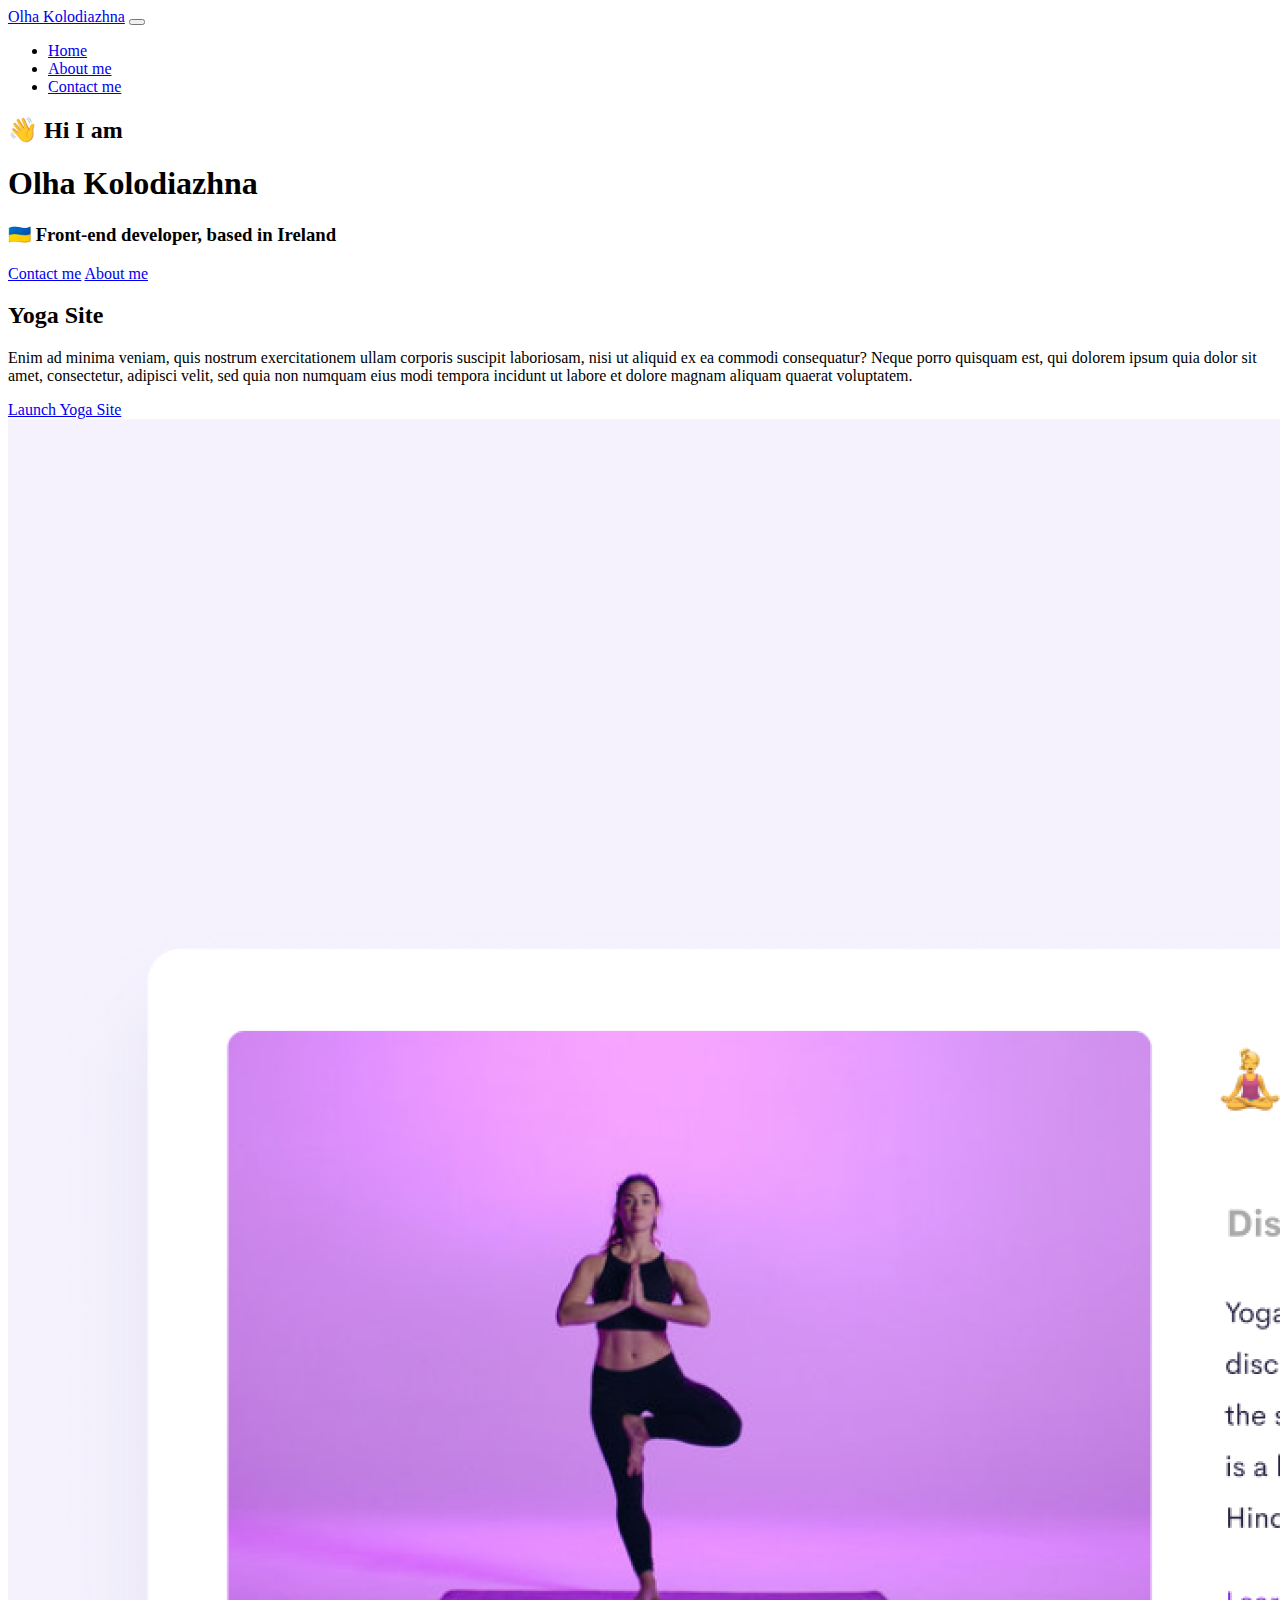
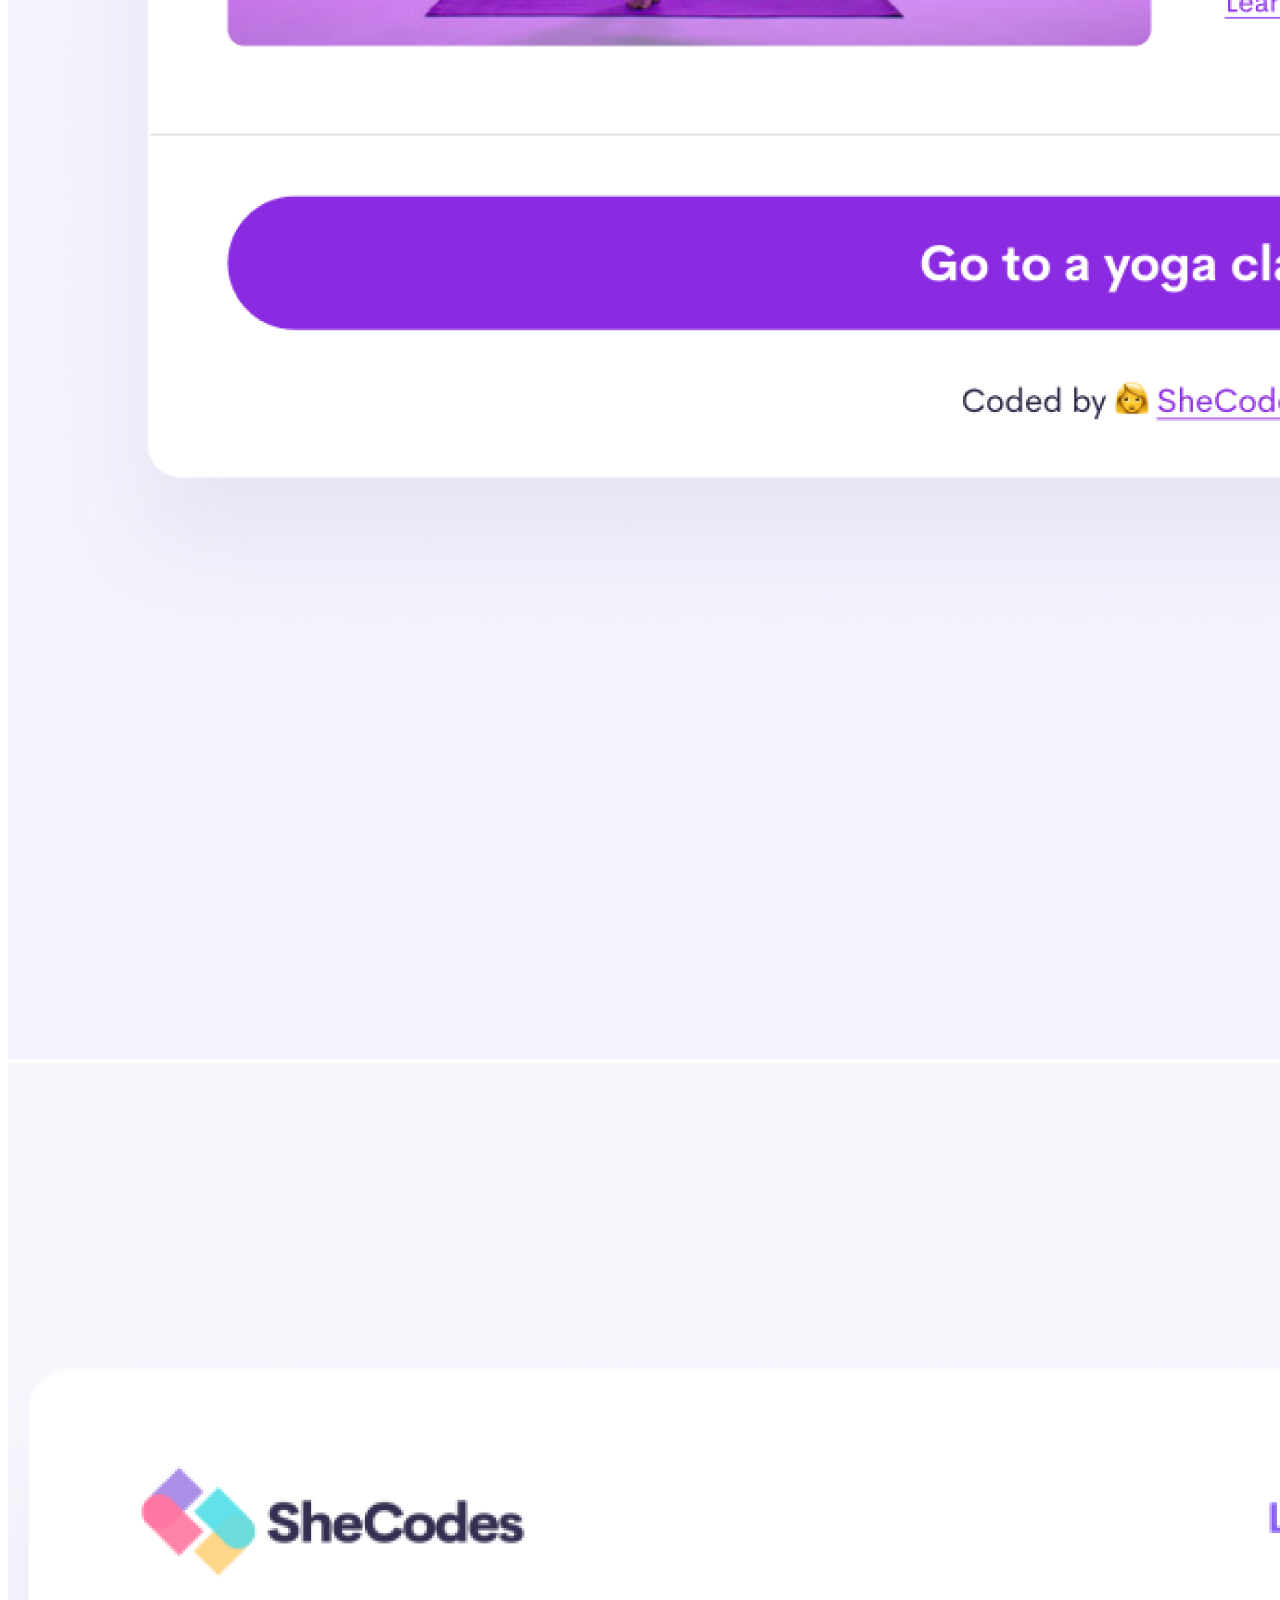
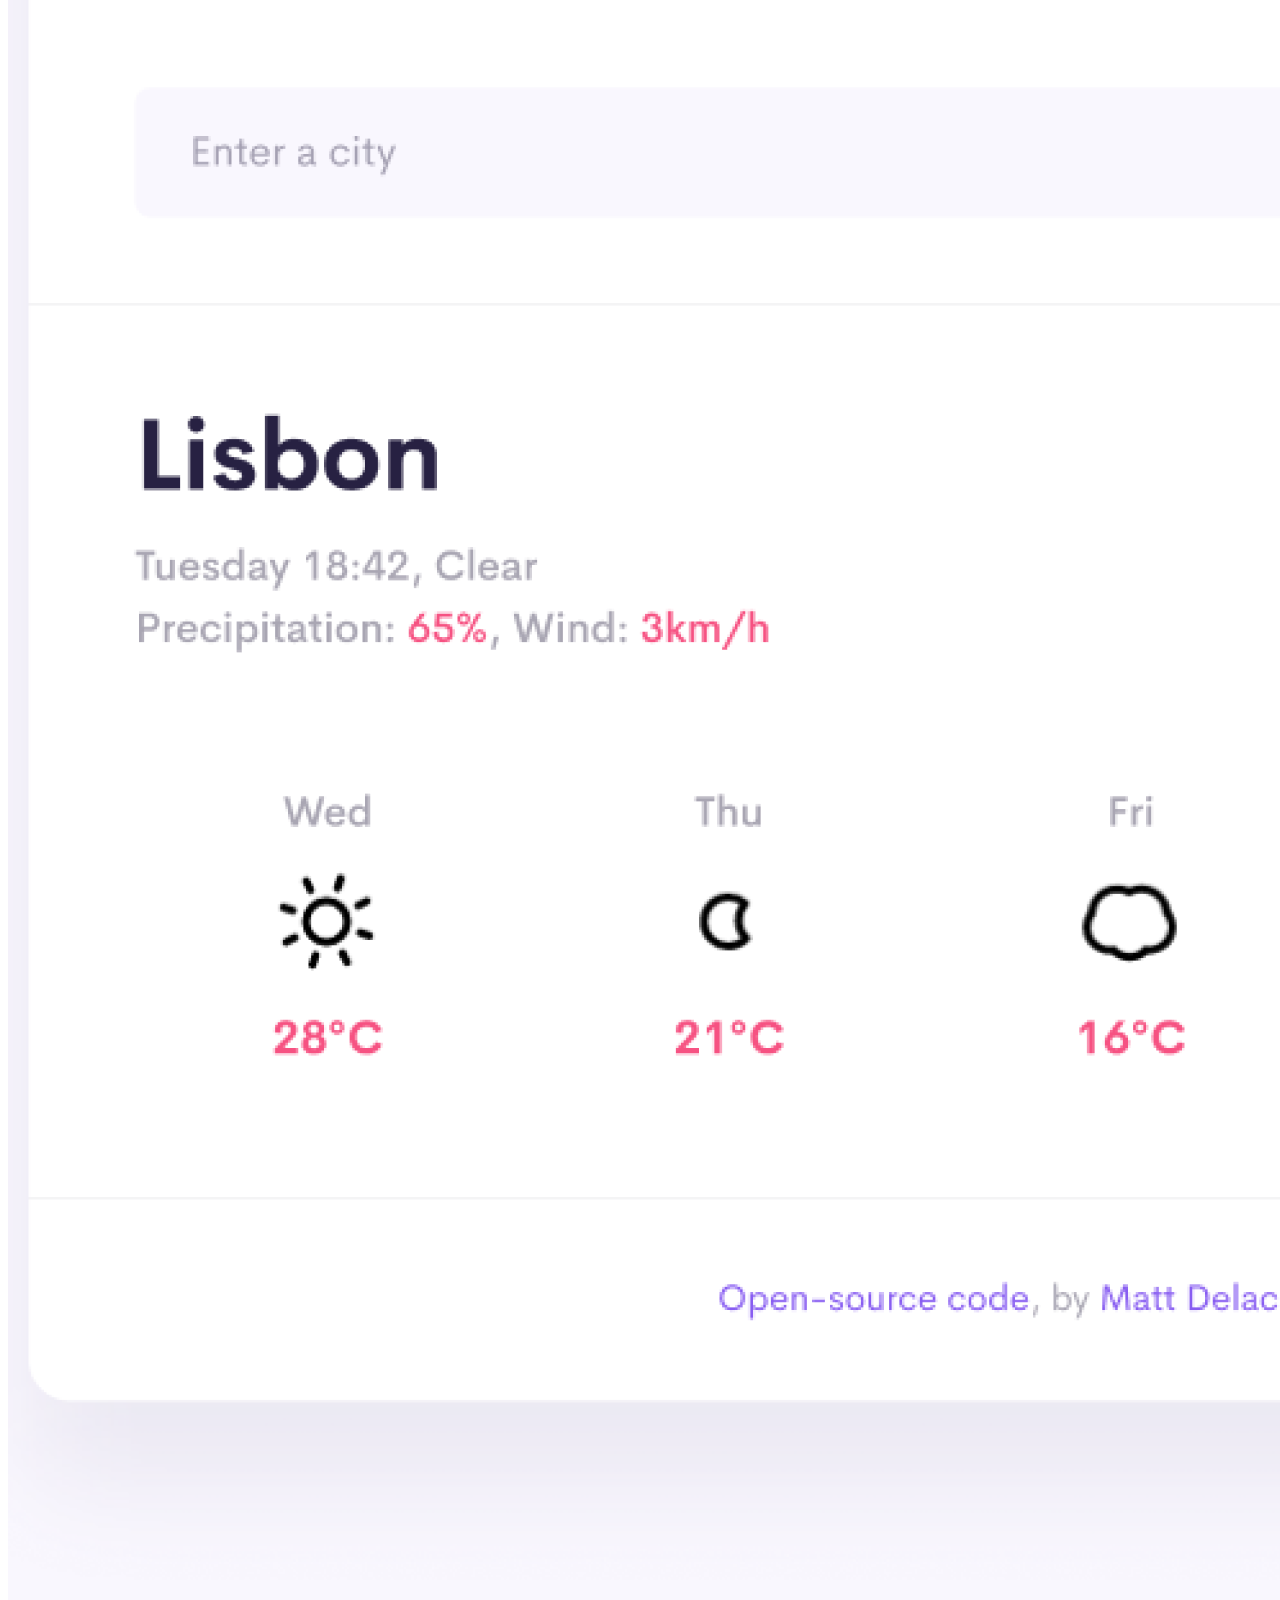
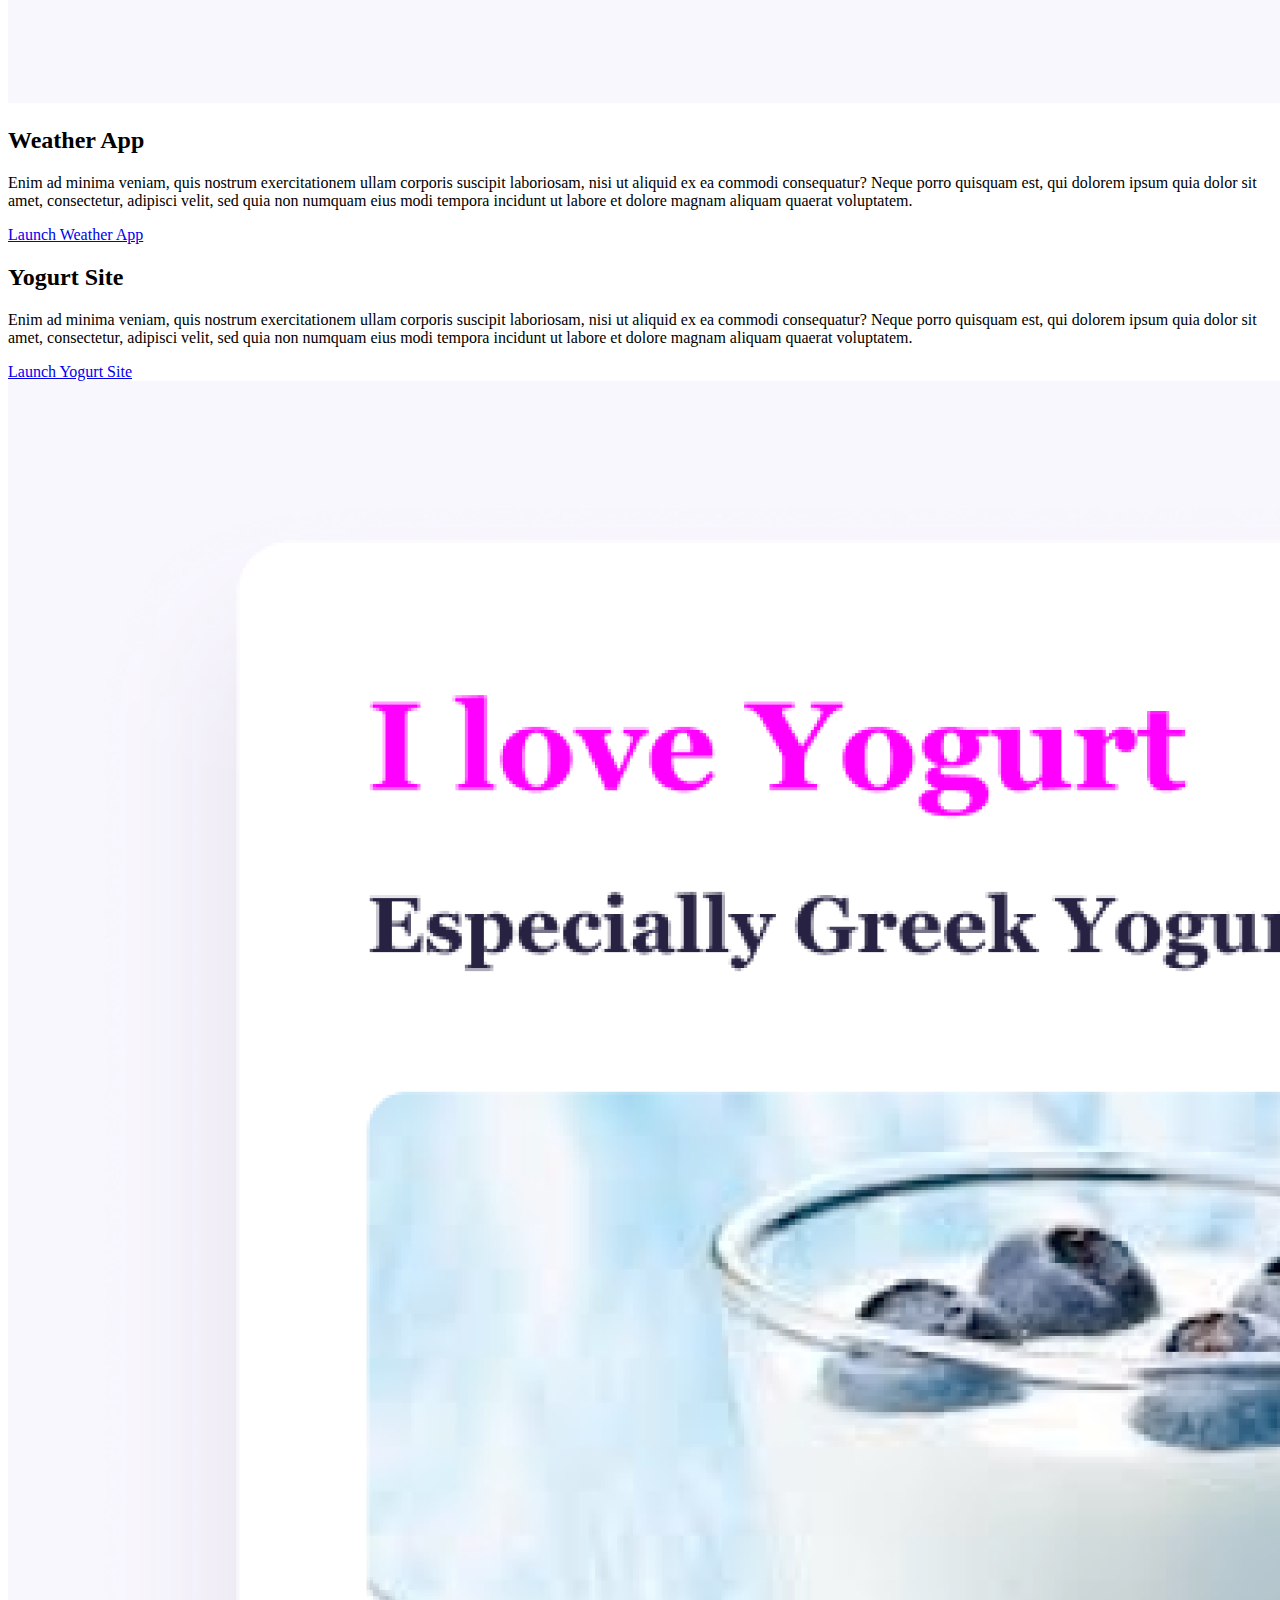
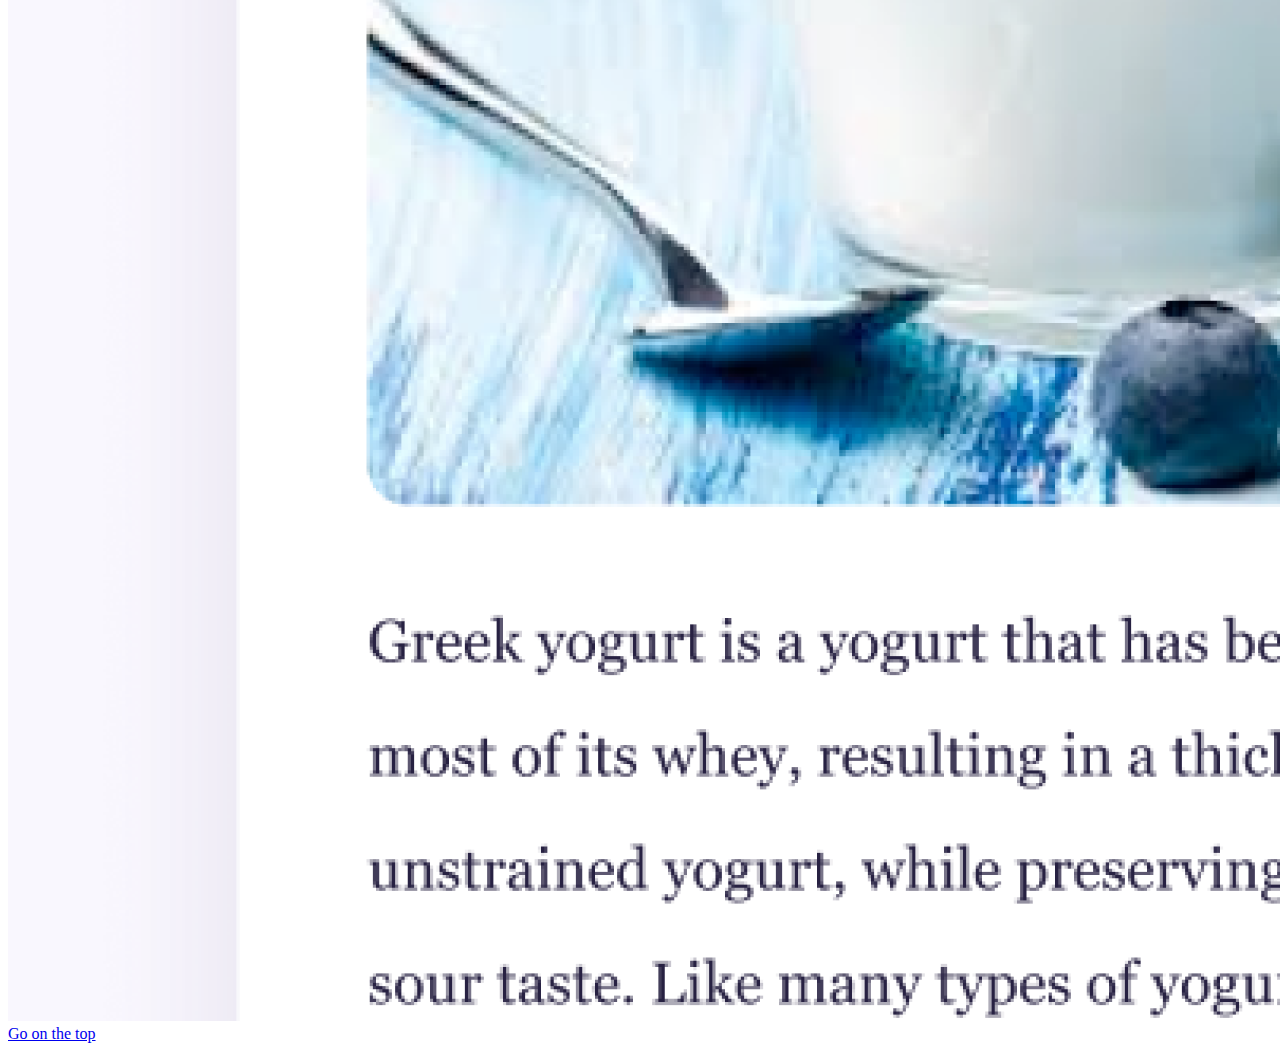
==== index.html @ b0238dcc "Add files via upload" ====
<!DOCTYPE html>
<html lang="en">
  <head>
    <meta charset="UTF-8" />
    <meta http-equiv="X-UA-Compatible" content="IE=edge" />
    <meta name="viewport" content="width=device-width, initial-scale=1.0" />
    <title>Olha Kolodiazhna</title>
    <link rel="stylesheet" href="style.css" />
    <link
      href="https://cdn.jsdelivr.net/npm/bootstrap@5.3.0/dist/css/bootstrap.min.css"
      rel="stylesheet"
      integrity="sha384-9ndCyUaIbzAi2FUVXJi0CjmCapSmO7SnpJef0486qhLnuZ2cdeRhO02iuK6FUUVM"
      crossorigin="anonymous"
    />
    <script
      src="https://cdn.jsdelivr.net/npm/bootstrap@5.3.0/dist/js/bootstrap.bundle.min.js"
      integrity="sha384-geWF76RCwLtnZ8qwWowPQNguL3RmwHVBC9FhGdlKrxdiJJigb/j/68SIy3Te4Bkz"
      crossorigin="anonymous"
    ></script>
  </head>
  <body>
    <nav class="navbar navbar-expand-lg bg-body-tertiary">
      <div class="container-fluid">
        <a class="navbar-brand" href="#">Olha Kolodiazhna</a>
        <button
          class="navbar-toggler"
          type="button"
          data-bs-toggle="collapse"
          data-bs-target="#navbarNav"
          aria-controls="navbarNav"
          aria-expanded="false"
          aria-label="Toggle navigation"
        >
          <span class="navbar-toggler-icon"></span>
        </button>
        <div class="collapse navbar-collapse" id="navbarNav">
          <ul class="navbar-nav">
            <li class="nav-item">
              <a class="nav-link active" aria-current="page" href="index.html"
                >Home</a
              >
            </li>
            <li class="nav-item">
              <a class="nav-link" href="about.html">About me</a>
            </li>
            <li class="nav-item">
              <a class="nav-link" href="about.html#contact">Contact me</a>
            </li>
          </ul>
        </div>
      </div>
    </nav>

    <div class="introduction">
      <h2>👋 Hi I am</h2>
      <h1>Olha Kolodiazhna</h1>
      <h3>
        <span> &#127482;&#127462;</span> Front-end developer, based in Ireland
      </h3>
    </div>
    <div class="navigation-links">
      <a href="about.html#contact" class="contact-link">Contact me</a>
      <a href="about.html" class="about-link">About me</a>
    </div>

    <div class="container">
      <div class="row">
        <div class="col-sm-6 text-center">
          <div class="projectDescription">
            <h2>Yoga Site</h2>
            <p class="aboutProject">
              Enim ad minima veniam, quis nostrum exercitationem ullam corporis
              suscipit laboriosam, nisi ut aliquid ex ea commodi consequatur?
              Neque porro quisquam est, qui dolorem ipsum quia dolor sit amet,
              consectetur, adipisci velit, sed quia non numquam eius modi
              tempora incidunt ut labore et dolore magnam aliquam quaerat
              voluptatem.
            </p>
            <div class="buttons">
              <a href="#" class="launch-link">Launch Yoga Site</a>
            </div>
          </div>
        </div>
        <div class="col-sm-6 text-center">
          <img src="images/yoga.png" class="img-fluid" alt="yoga" />
        </div>
      </div>
      <div class="row">
        <div class="col-sm-6 text-center">
          <img src="images/weather.png" class="img-fluid" alt="weather" />
        </div>
        <div class="col-sm-6 text-center">
          <div class="projectDescription">
            <h2>Weather App</h2>
            <p class="aboutProject">
              Enim ad minima veniam, quis nostrum exercitationem ullam corporis
              suscipit laboriosam, nisi ut aliquid ex ea commodi consequatur?
              Neque porro quisquam est, qui dolorem ipsum quia dolor sit amet,
              consectetur, adipisci velit, sed quia non numquam eius modi
              tempora incidunt ut labore et dolore magnam aliquam quaerat
              voluptatem.
            </p>
            <div class="buttons">
              <a href="#" class="launch-link">Launch Weather App</a>
            </div>
          </div>
        </div>
      </div>
      <div class="row">
        <div class="col-sm-6 text-center">
          <div class="projectDescription">
            <h2>Yogurt Site</h2>
            <p class="aboutProject">
              Enim ad minima veniam, quis nostrum exercitationem ullam corporis
              suscipit laboriosam, nisi ut aliquid ex ea commodi consequatur?
              Neque porro quisquam est, qui dolorem ipsum quia dolor sit amet,
              consectetur, adipisci velit, sed quia non numquam eius modi
              tempora incidunt ut labore et dolore magnam aliquam quaerat
              voluptatem.
            </p>
            <div class="buttons">
              <a href="#" class="launch-link">Launch Yogurt Site</a>
            </div>
          </div>
        </div>
        <div class="col-sm-6 text-center">
          <img src="images/yogurt.png" class="img-fluid" alt="yogurt" />
        </div>
      </div>
    </div>

    <div class="topLink">
      <a href="index.html">Go on the top</a>
    </div>
  </body>
</html>
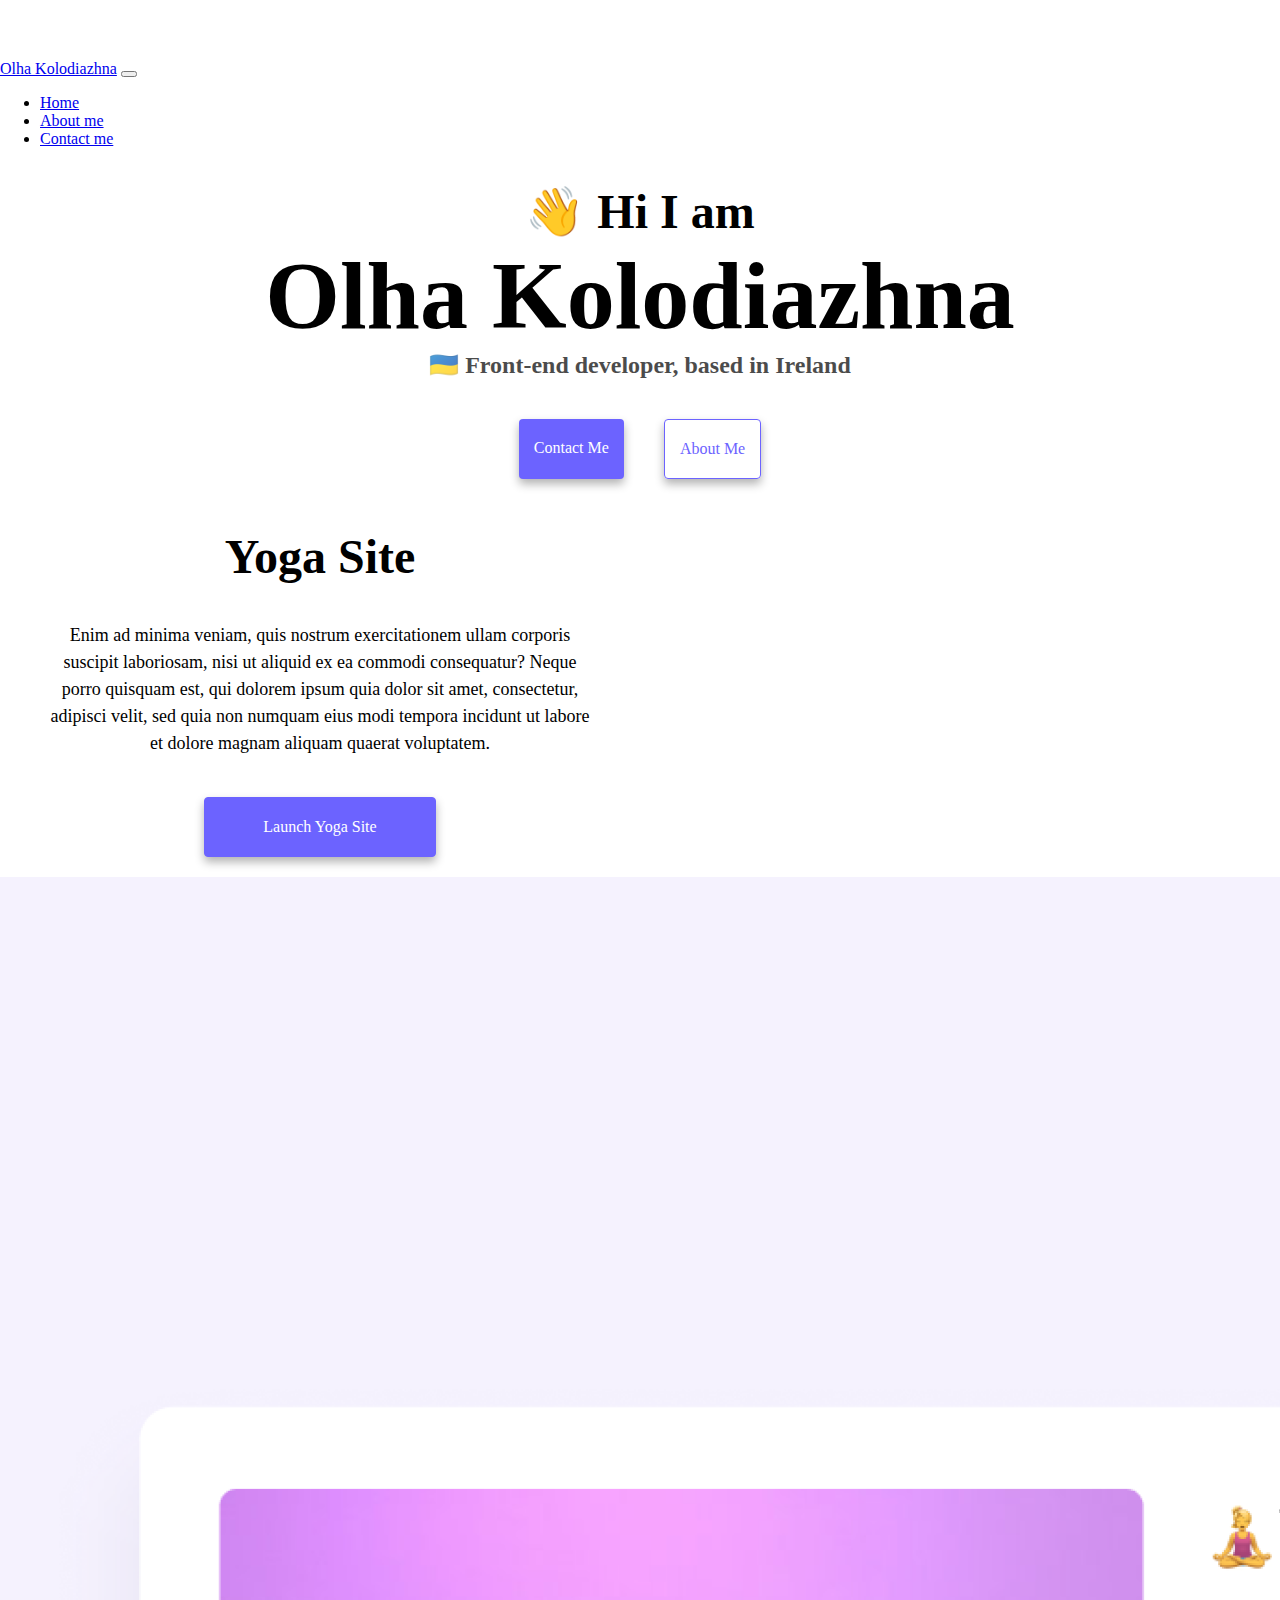
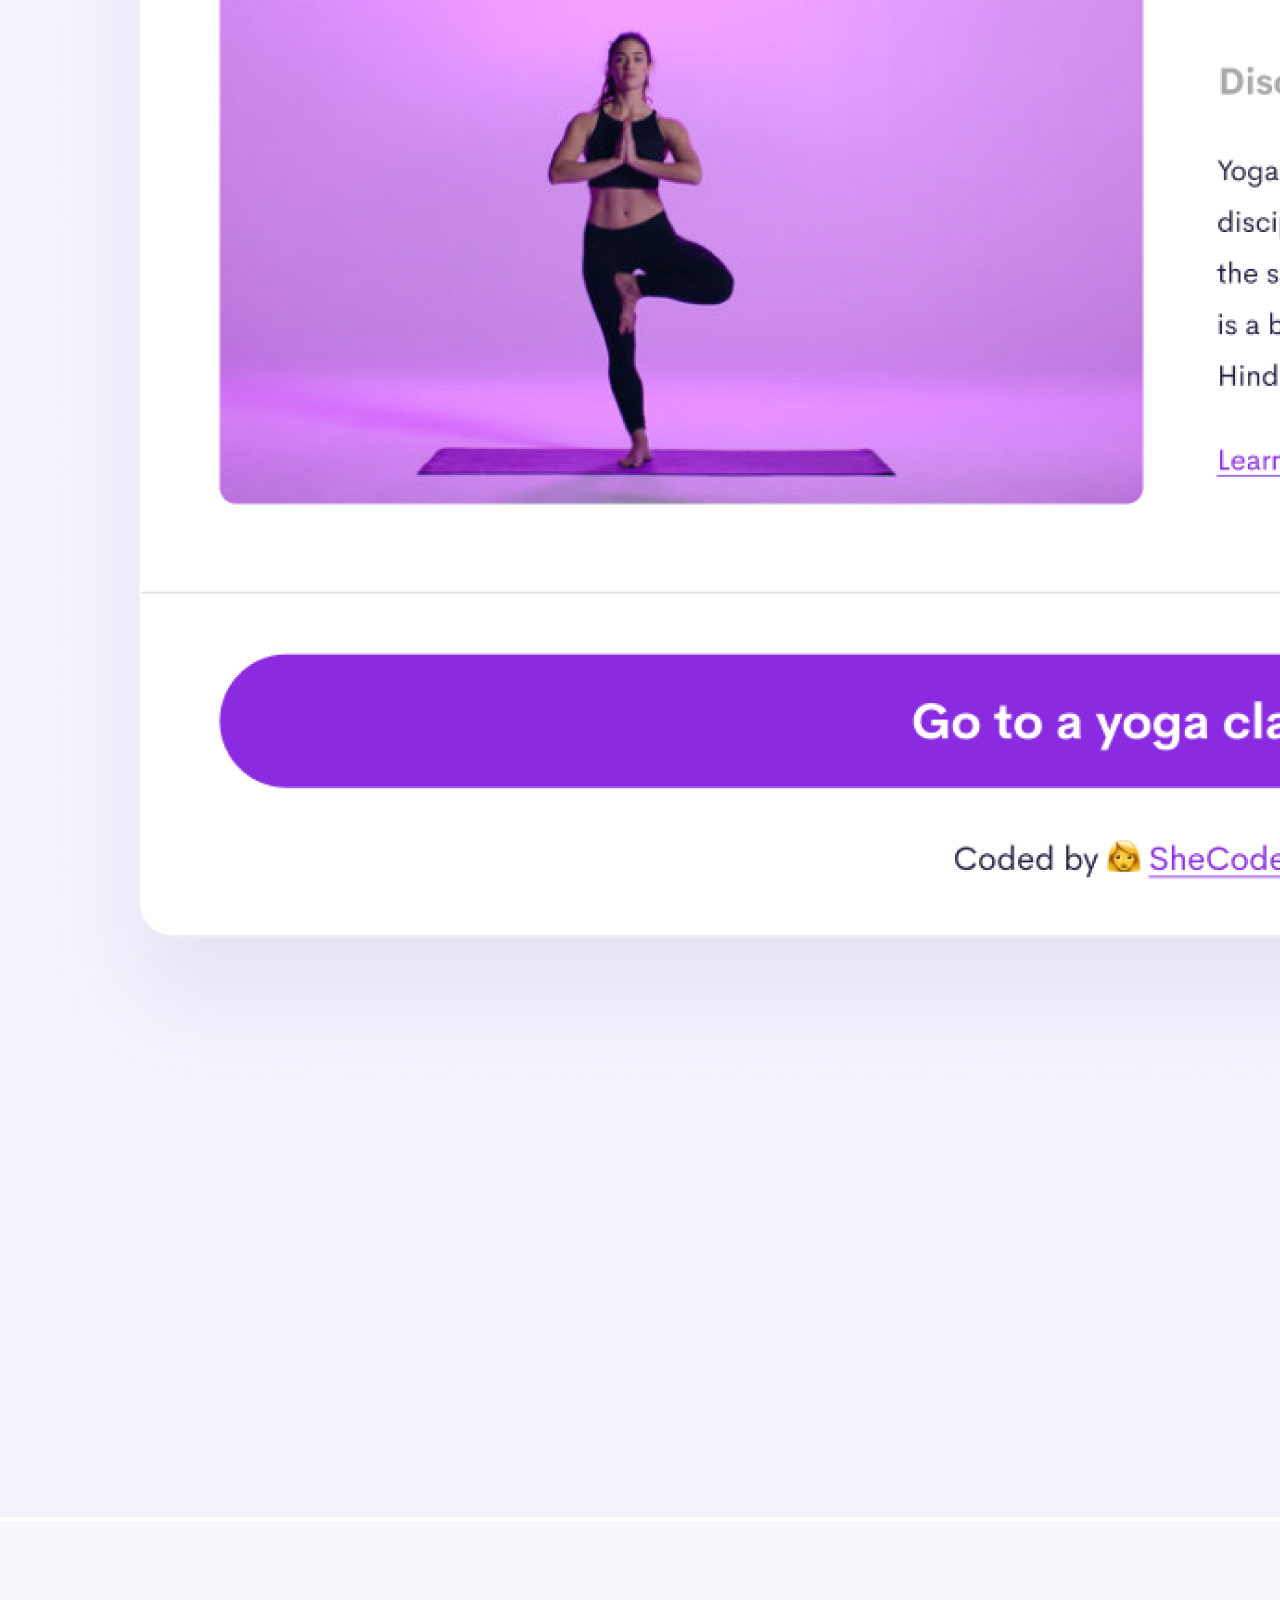
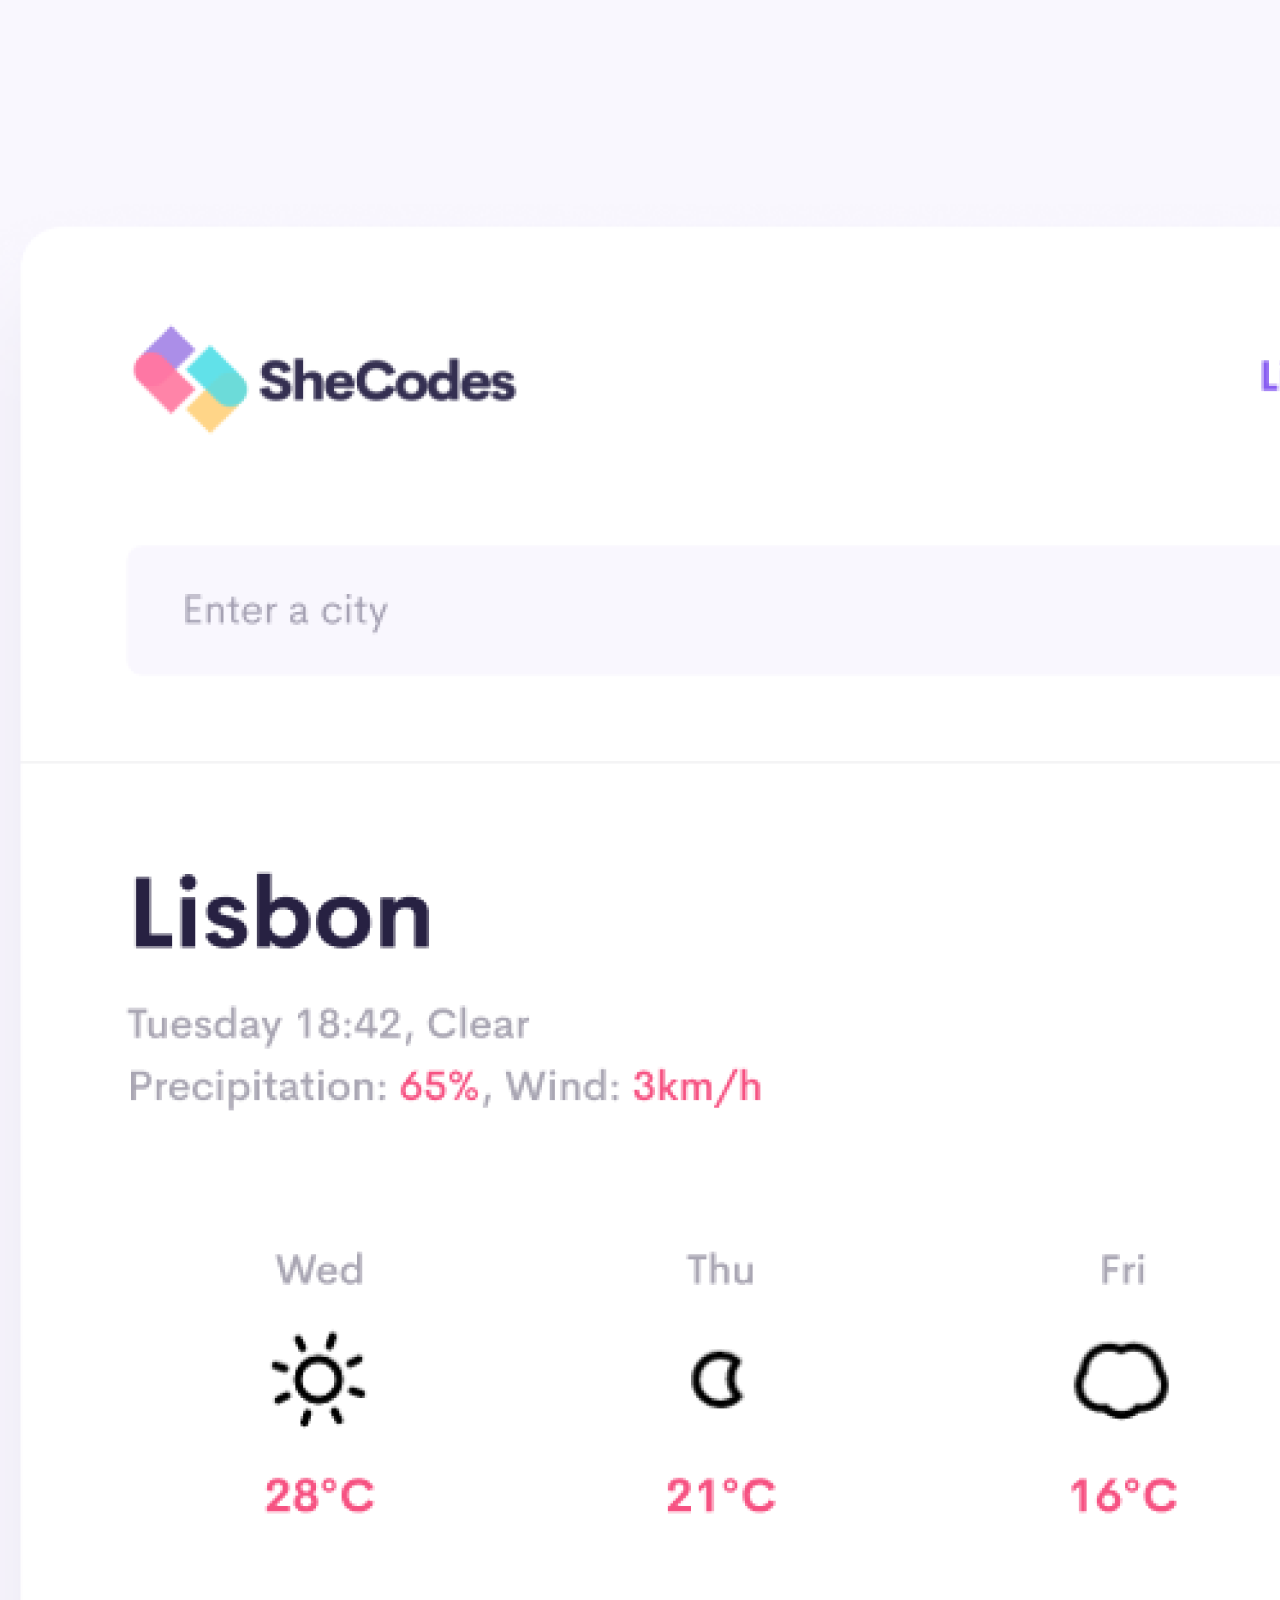
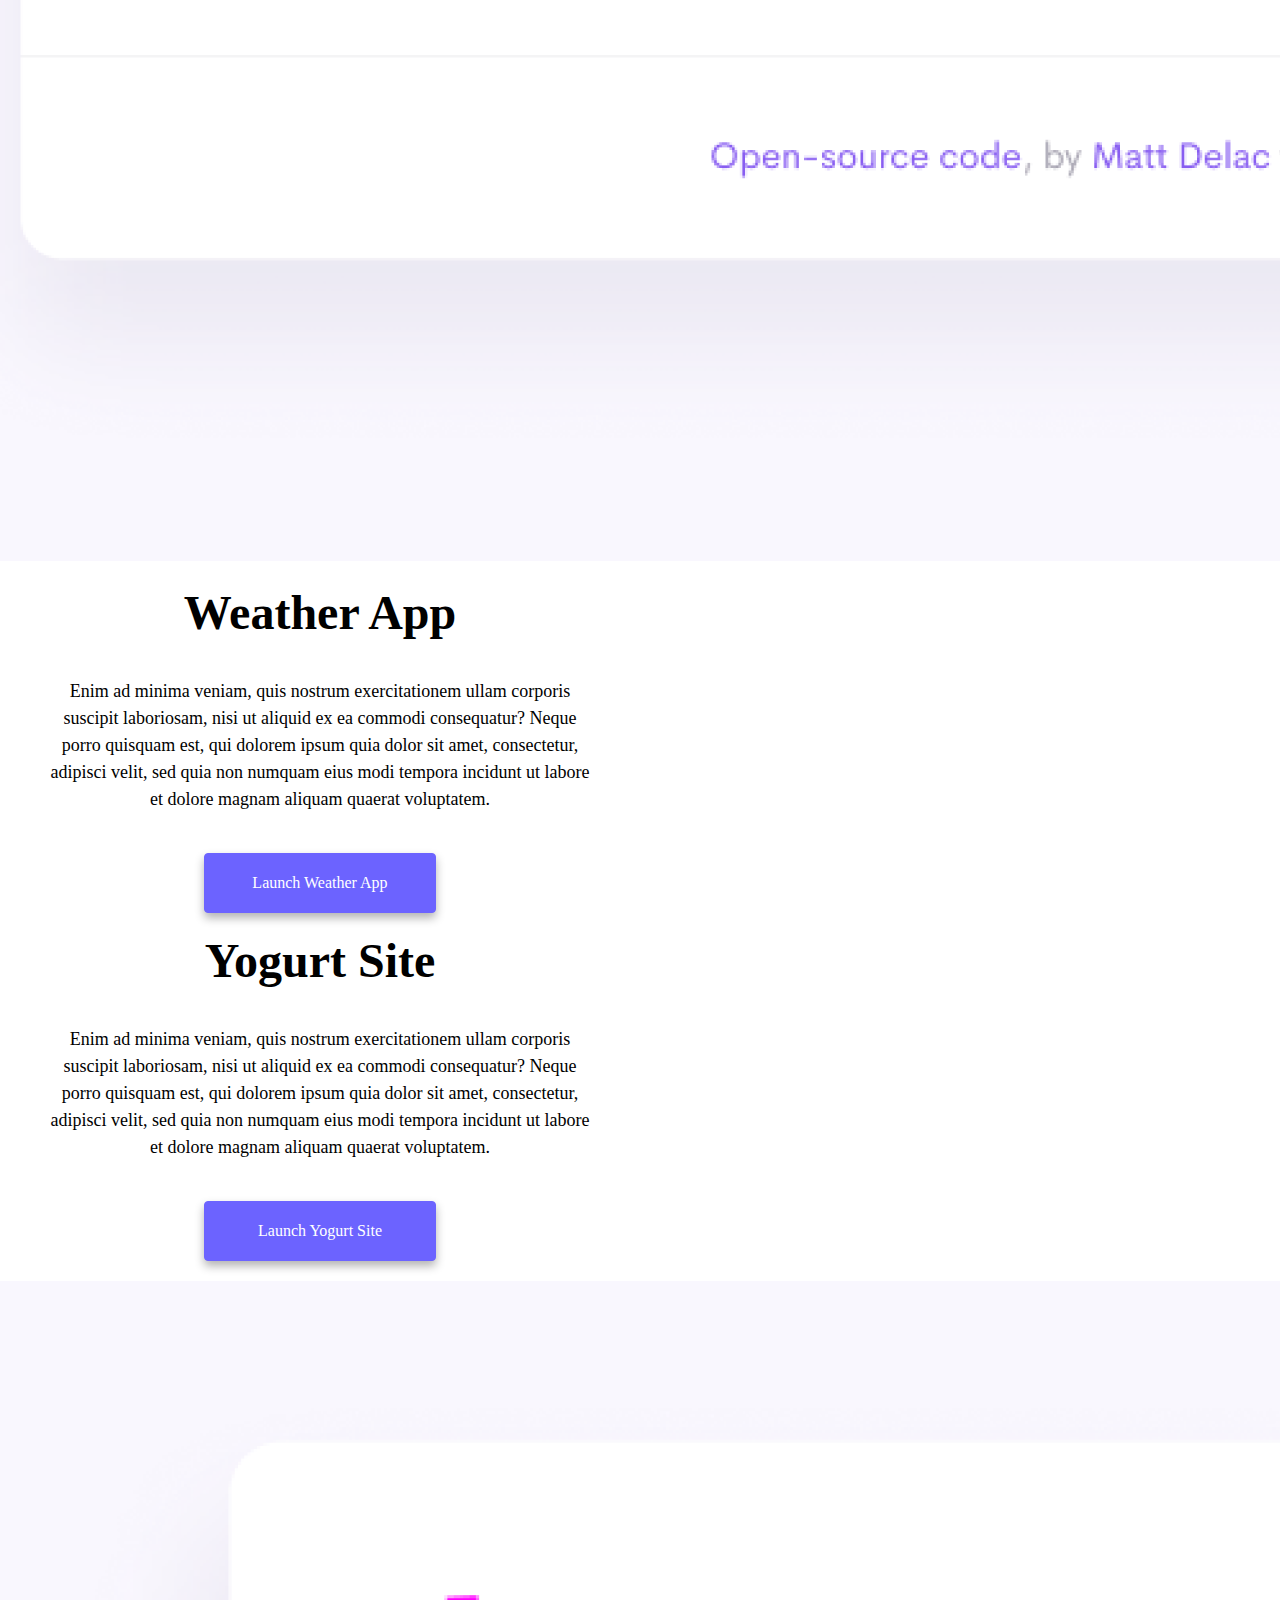
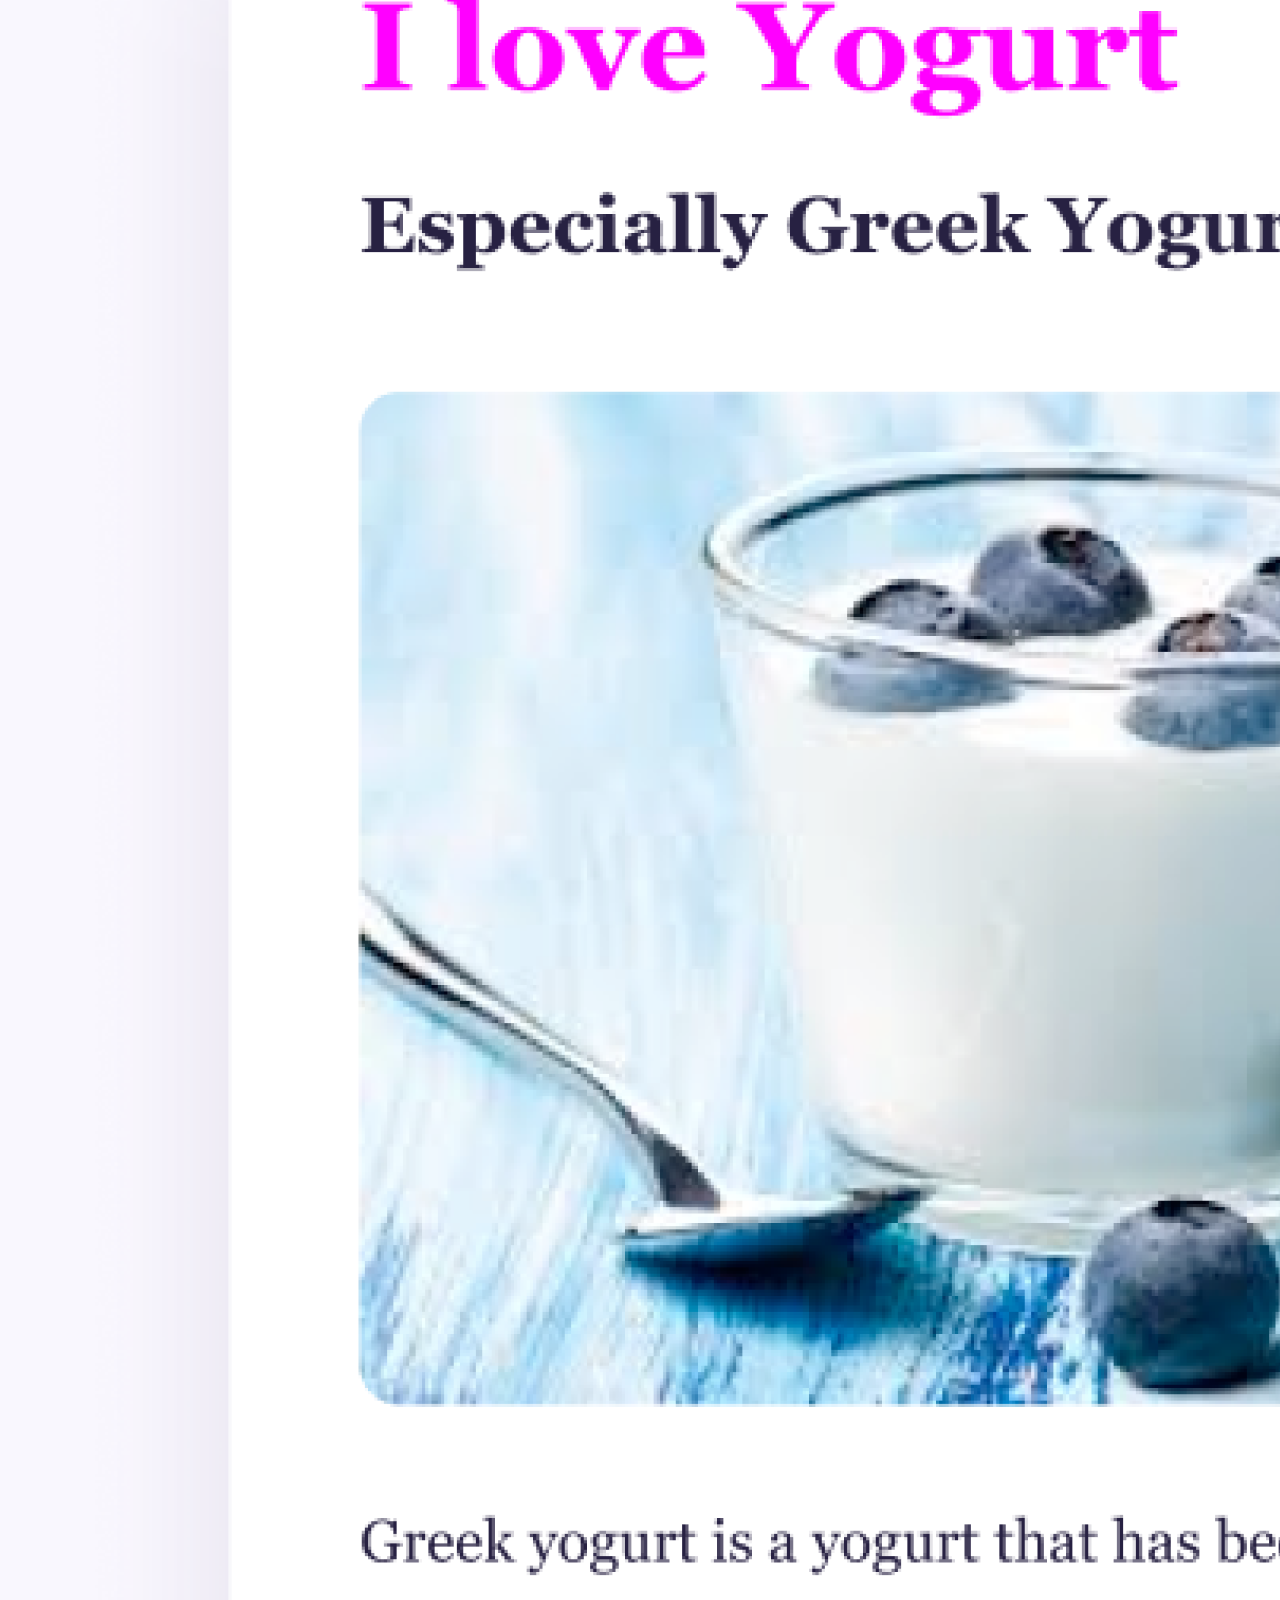
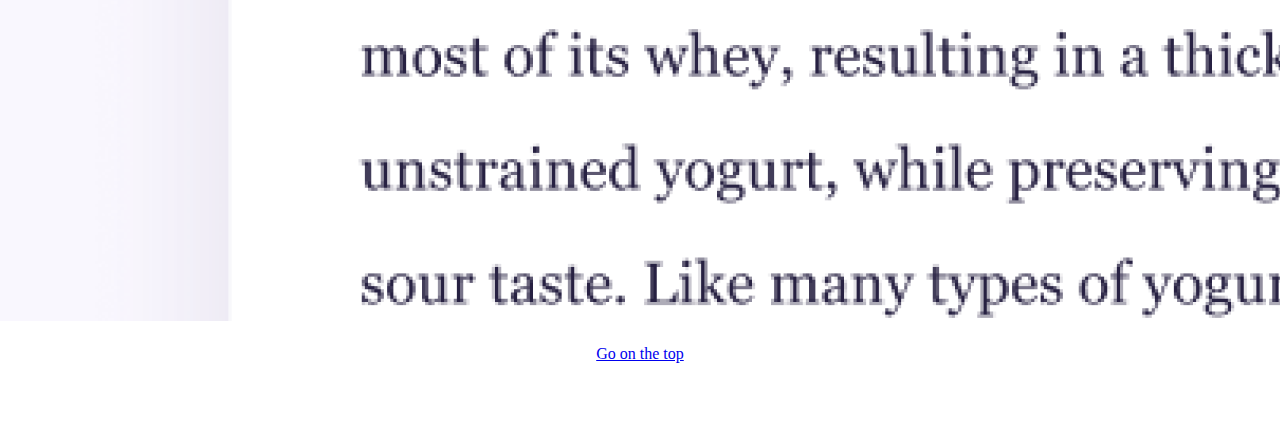
==== commit ec118bdd: "Update index.html" ====
--- a/index.html
+++ b/index.html
@@ -5,7 +5,7 @@
     <meta http-equiv="X-UA-Compatible" content="IE=edge" />
     <meta name="viewport" content="width=device-width, initial-scale=1.0" />
     <title>Olha Kolodiazhna</title>
-    <link rel="stylesheet" href="style.css" />
+    <link rel="stylesheet" href="styles.css" />
     <link
       href="https://cdn.jsdelivr.net/npm/bootstrap@5.3.0/dist/css/bootstrap.min.css"
       rel="stylesheet"
--- a/styles.css
+++ b/styles.css
@@ -0,0 +1,145 @@
+:root {
+  --primary-color: #6c63ff;
+  --secondary-color: #f5f2fe;
+  --box-shadow: 0 5px 10px rgba(0, 0, 0, 0.3);
+}
+
+body {
+  margin: 60px auto;
+  max-width: 100%;
+}
+.introduction,
+.myDescription {
+  text-align: center !important;
+  margin: 0 auto;
+  margin-top: 35px;
+  margin-bottom: 15px;
+}
+.myStory {
+  text-align: center;
+  margin: 20px 100px;
+}
+
+h1,
+h2,
+h3 {
+  text-align: center;
+  margin: 0;
+}
+
+h1 {
+  font-size: 96px;
+}
+
+h2 {
+  font-size: 48px;
+}
+
+h3 {
+  font-size: 24px;
+  opacity: 0.7;
+}
+
+p {
+  padding: 20px;
+  border-radius: 4px;
+  font-size: 18px;
+  line-height: 1.5;
+  text-align: center;
+}
+
+.navigation-links {
+  display: flex;
+  margin-top: 20px;
+  margin-bottom: 30px;
+  justify-content: center;
+}
+
+.navigation-links a {
+  margin: 20px;
+  border-radius: 4px;
+  padding: 20px 15px;
+  text-decoration: none;
+  text-transform: capitalize;
+}
+
+.contact-link {
+  background: var(--primary-color);
+  box-shadow: var(--box-shadow);
+  color: white;
+}
+
+.about-link {
+  color: var(--primary-color);
+  border: 1px solid var(--primary-color);
+  box-shadow: var(--box-shadow);
+}
+
+.homepage-link {
+  color: var(--primary-color);
+  text-align: center;
+  display: block;
+}
+
+.about-paragraphs {
+  display: flex;
+  margin: 30px 0;
+}
+
+.about-paragraphs p {
+  margin: 10px;
+}
+
+.email-link {
+  display: flex;
+  justify-content: center;
+  color: var(--primary-color);
+  font-size: 28px;
+  text-decoration: none;
+}
+
+.email-link:hover {
+  text-decoration: underline;
+}
+
+.aboutProject {
+  background-color: none !important;
+}
+.projectDescription {
+  margin: 20px 30px;
+}
+
+.col-sm-6 {
+  flex: 0 0 auto;
+  width: 50%;
+}
+
+.col-sm-4 {
+  display: flex;
+  justify-content: space-evenly;
+}
+
+.launch-link {
+  display: flex;
+  justify-content: center;
+  margin: 0 auto;
+  max-width: 200px;
+  background-color: var(--primary-color);
+  border-radius: 4px;
+  padding: 20px 15px;
+  text-decoration: none;
+  text-transform: capitalize;
+  border: 1px solid var(--primary-color);
+  color: white;
+  box-shadow: 0 5px 10px rgba(0, 0, 0, 0.3);
+}
+
+.topLink {
+  text-align: center;
+  margin: 0 auto;
+  padding: 20px;
+}
+
+.buttons {
+  margin-top: 20px;
+}
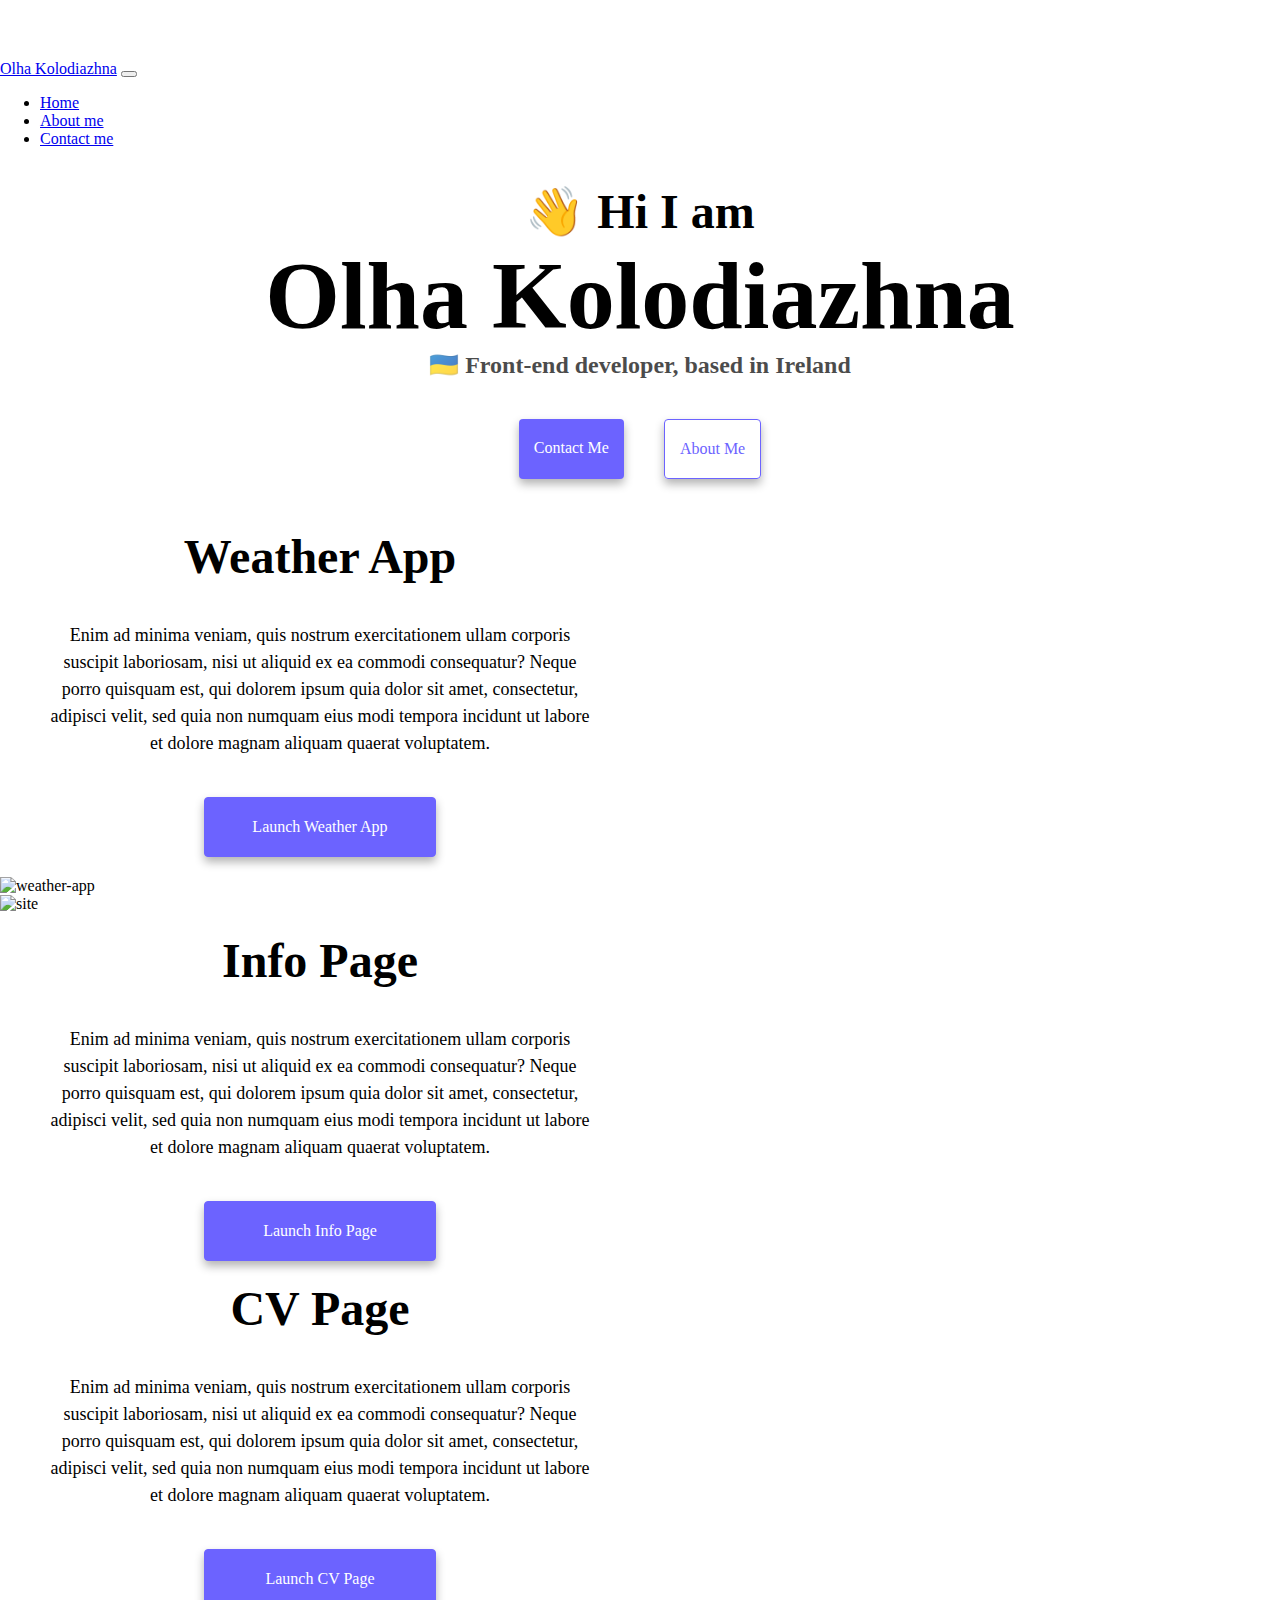
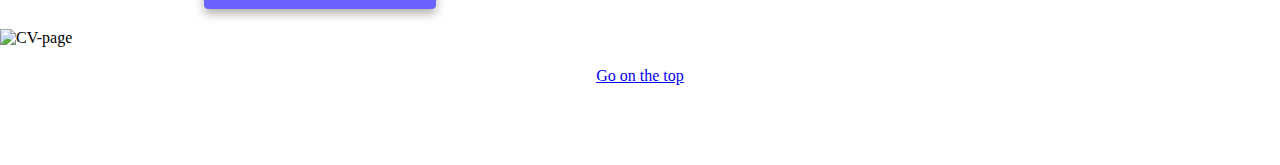
==== commit 1fc774bb: "Update index.html" ====
--- a/index.html
+++ b/index.html
@@ -4,6 +4,10 @@
     <meta charset="UTF-8" />
     <meta http-equiv="X-UA-Compatible" content="IE=edge" />
     <meta name="viewport" content="width=device-width, initial-scale=1.0" />
+    <meta
+      name="description"
+      content="The Portfolio of Olha Kolodiazhna - a Front-End Developer from Ukraine"
+    />
     <title>Olha Kolodiazhna</title>
     <link rel="stylesheet" href="styles.css" />
     <link
@@ -17,6 +21,21 @@
       integrity="sha384-geWF76RCwLtnZ8qwWowPQNguL3RmwHVBC9FhGdlKrxdiJJigb/j/68SIy3Te4Bkz"
       crossorigin="anonymous"
     ></script>
+    <style>
+      @media (max-width: 576px) {
+        .aboutProject {
+          font-size: 20px;
+          text-align: center;
+          margin: 8px 15px;
+        }
+        .launch-link {
+          font-size: 17px;
+        }
+        .topLink {
+          font-size: 14px;
+        }
+      }
+    </style>
   </head>
   <body>
     <nav class="navbar navbar-expand-lg bg-body-tertiary">
@@ -67,30 +86,6 @@
       <div class="row">
         <div class="col-sm-6 text-center">
           <div class="projectDescription">
-            <h2>Yoga Site</h2>
-            <p class="aboutProject">
-              Enim ad minima veniam, quis nostrum exercitationem ullam corporis
-              suscipit laboriosam, nisi ut aliquid ex ea commodi consequatur?
-              Neque porro quisquam est, qui dolorem ipsum quia dolor sit amet,
-              consectetur, adipisci velit, sed quia non numquam eius modi
-              tempora incidunt ut labore et dolore magnam aliquam quaerat
-              voluptatem.
-            </p>
-            <div class="buttons">
-              <a href="#" class="launch-link">Launch Yoga Site</a>
-            </div>
-          </div>
-        </div>
-        <div class="col-sm-6 text-center">
-          <img src="images/yoga.png" class="img-fluid" alt="yoga" />
-        </div>
-      </div>
-      <div class="row">
-        <div class="col-sm-6 text-center">
-          <img src="images/weather.png" class="img-fluid" alt="weather" />
-        </div>
-        <div class="col-sm-6 text-center">
-          <div class="projectDescription">
             <h2>Weather App</h2>
             <p class="aboutProject">
               Enim ad minima veniam, quis nostrum exercitationem ullam corporis
@@ -101,15 +96,30 @@
               voluptatem.
             </p>
             <div class="buttons">
-              <a href="#" class="launch-link">Launch Weather App</a>
+              <a
+                href="https://meek-paprenjak-aec500.netlify.app/"
+                class="launch-link"
+                target="_blank"
+                >Launch Weather App</a
+              >
             </div>
           </div>
+        </div>
+        <div class="col-sm-6 text-center">
+          <img
+            src="images/Weather-app.png"
+            class="img-fluid"
+            alt="weather-app"
+          />
         </div>
       </div>
       <div class="row">
         <div class="col-sm-6 text-center">
+          <img src="images/Site-project.png" class="img-fluid" alt="site" />
+        </div>
+        <div class="col-sm-6 text-center">
           <div class="projectDescription">
-            <h2>Yogurt Site</h2>
+            <h2>Info Page</h2>
             <p class="aboutProject">
               Enim ad minima veniam, quis nostrum exercitationem ullam corporis
               suscipit laboriosam, nisi ut aliquid ex ea commodi consequatur?
@@ -119,12 +129,40 @@
               voluptatem.
             </p>
             <div class="buttons">
-              <a href="#" class="launch-link">Launch Yogurt Site</a>
+              <a
+                href="https://www.shecodes.io/workshops/shecodes-basics-23c46d89-0462-424a-9e37-8bbf475c43b4/projects/1507990"
+                class="launch-link"
+                target="_blank"
+                >Launch Info Page</a
+              >
+            </div>
+          </div>
+        </div>
+      </div>
+      <div class="row">
+        <div class="col-sm-6 text-center">
+          <div class="projectDescription">
+            <h2>CV Page</h2>
+            <p class="aboutProject">
+              Enim ad minima veniam, quis nostrum exercitationem ullam corporis
+              suscipit laboriosam, nisi ut aliquid ex ea commodi consequatur?
+              Neque porro quisquam est, qui dolorem ipsum quia dolor sit amet,
+              consectetur, adipisci velit, sed quia non numquam eius modi
+              tempora incidunt ut labore et dolore magnam aliquam quaerat
+              voluptatem.
+            </p>
+            <div class="buttons">
+              <a
+                href="https://glittering-peony-bcf86a.netlify.app/"
+                class="launch-link"
+                target="_blank"
+                >Launch CV Page</a
+              >
             </div>
           </div>
         </div>
         <div class="col-sm-6 text-center">
-          <img src="images/yogurt.png" class="img-fluid" alt="yogurt" />
+          <img src="images/CV-project1.png" class="img-fluid" alt="CV-page" />
         </div>
       </div>
     </div>
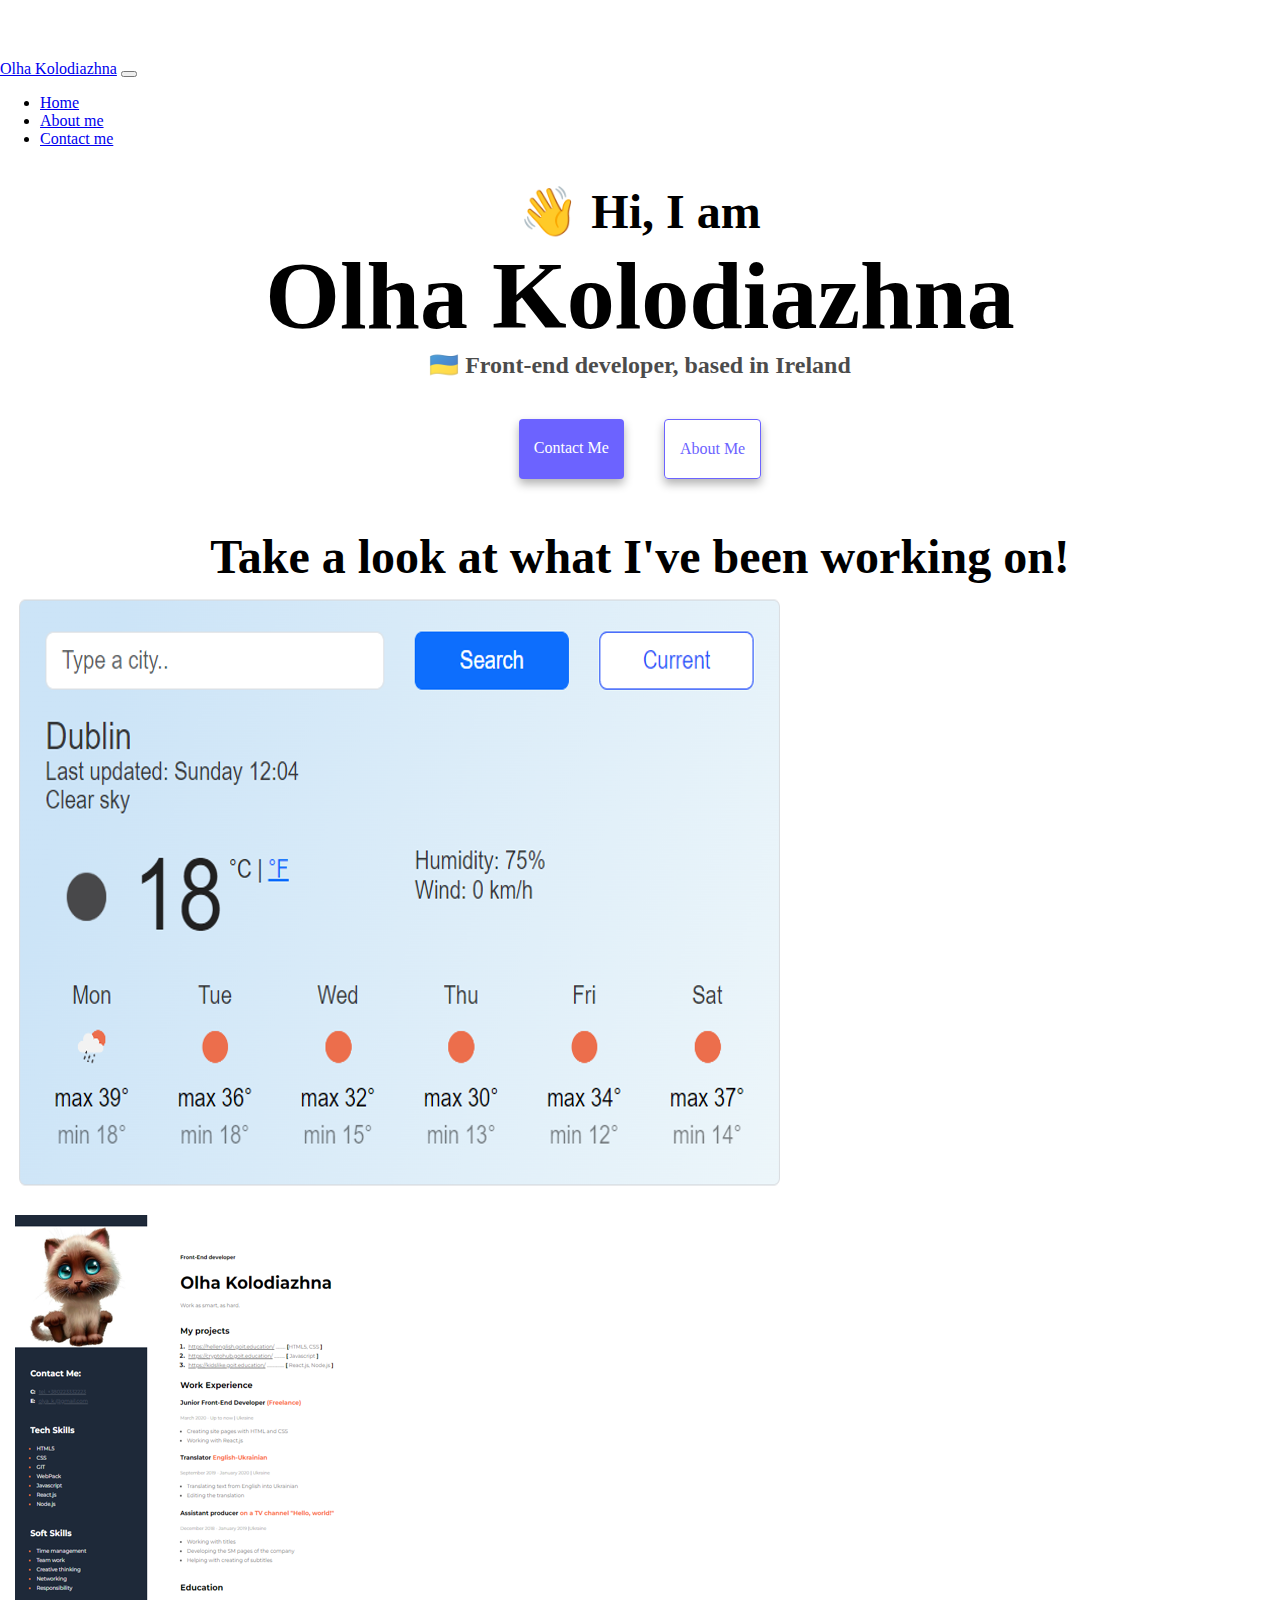
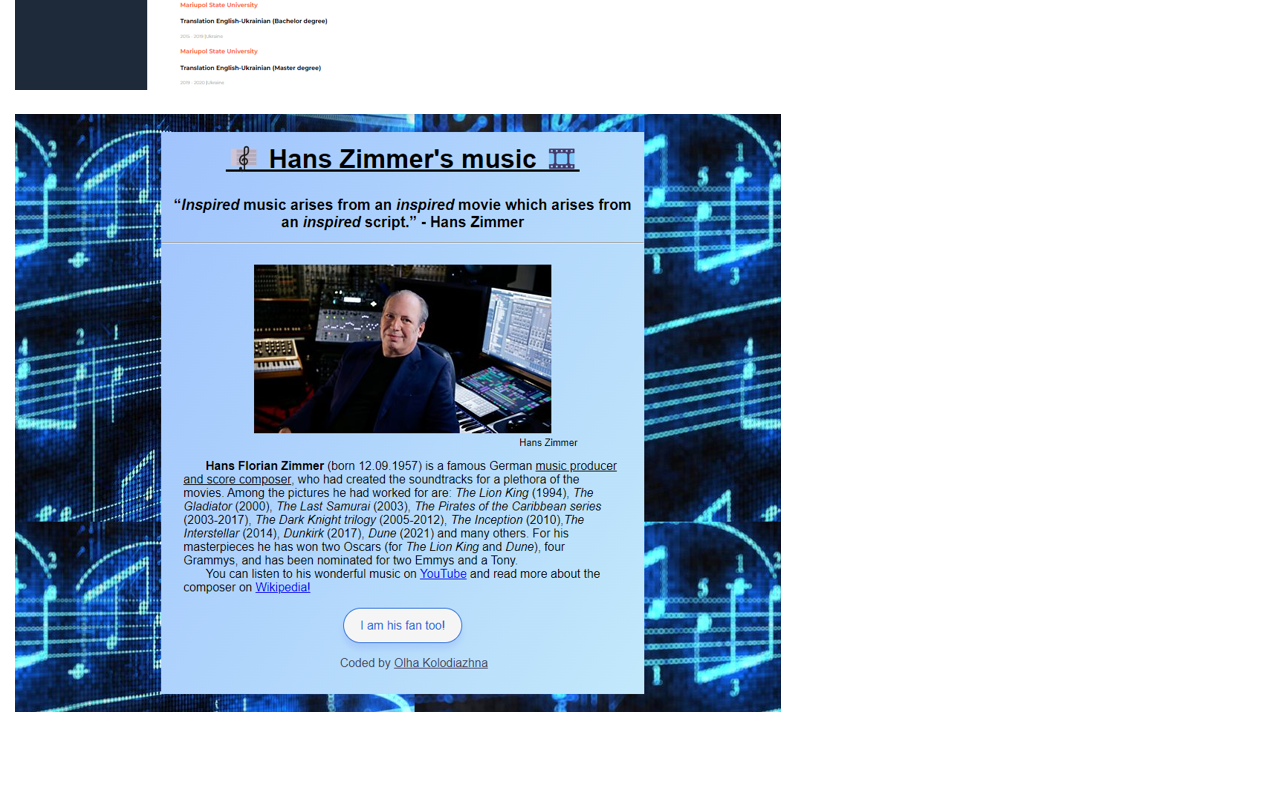
==== commit bf63c998: "Update index.html" ====
--- a/index.html
+++ b/index.html
@@ -8,7 +8,7 @@
       name="description"
       content="The Portfolio of Olha Kolodiazhna - a Front-End Developer from Ukraine"
     />
-    <title>Olha Kolodiazhna</title>
+    <title>The Portfolio of Olha Kolodiazhna</title>
     <link rel="stylesheet" href="styles.css" />
     <link
       href="https://cdn.jsdelivr.net/npm/bootstrap@5.3.0/dist/css/bootstrap.min.css"
@@ -71,7 +71,7 @@
     </nav>
 
     <div class="introduction">
-      <h2>👋 Hi I am</h2>
+      <h2>👋 Hi, I am</h2>
       <h1>Olha Kolodiazhna</h1>
       <h3>
         <span> &#127482;&#127462;</span> Front-end developer, based in Ireland
@@ -81,94 +81,25 @@
       <a href="about.html#contact" class="contact-link">Contact me</a>
       <a href="about.html" class="about-link">About me</a>
     </div>
-
+    <div class="projectList">
+      <h2>Take a look at what I've been working on!</h2>
+    </div>
     <div class="container">
       <div class="row">
-        <div class="col-sm-6 text-center">
-          <div class="projectDescription">
-            <h2>Weather App</h2>
-            <p class="aboutProject">
-              Enim ad minima veniam, quis nostrum exercitationem ullam corporis
-              suscipit laboriosam, nisi ut aliquid ex ea commodi consequatur?
-              Neque porro quisquam est, qui dolorem ipsum quia dolor sit amet,
-              consectetur, adipisci velit, sed quia non numquam eius modi
-              tempora incidunt ut labore et dolore magnam aliquam quaerat
-              voluptatem.
-            </p>
-            <div class="buttons">
-              <a
-                href="https://meek-paprenjak-aec500.netlify.app/"
-                class="launch-link"
-                target="_blank"
-                >Launch Weather App</a
-              >
-            </div>
-          </div>
-        </div>
-        <div class="col-sm-6 text-center">
+        <div class="col-md-4 text-center">
           <img
-            src="images/Weather-app.png"
+            src="images/weather-scr.png"
             class="img-fluid"
             alt="weather-app"
           />
         </div>
-      </div>
-      <div class="row">
-        <div class="col-sm-6 text-center">
-          <img src="images/Site-project.png" class="img-fluid" alt="site" />
+        <div class="col-md-4 text-center">
+          <img src="images/CV-scr3.png" class="img-fluid" alt="CV-page" />
         </div>
-        <div class="col-sm-6 text-center">
-          <div class="projectDescription">
-            <h2>Info Page</h2>
-            <p class="aboutProject">
-              Enim ad minima veniam, quis nostrum exercitationem ullam corporis
-              suscipit laboriosam, nisi ut aliquid ex ea commodi consequatur?
-              Neque porro quisquam est, qui dolorem ipsum quia dolor sit amet,
-              consectetur, adipisci velit, sed quia non numquam eius modi
-              tempora incidunt ut labore et dolore magnam aliquam quaerat
-              voluptatem.
-            </p>
-            <div class="buttons">
-              <a
-                href="https://www.shecodes.io/workshops/shecodes-basics-23c46d89-0462-424a-9e37-8bbf475c43b4/projects/1507990"
-                class="launch-link"
-                target="_blank"
-                >Launch Info Page</a
-              >
-            </div>
-          </div>
-        </div>
-      </div>
-      <div class="row">
-        <div class="col-sm-6 text-center">
-          <div class="projectDescription">
-            <h2>CV Page</h2>
-            <p class="aboutProject">
-              Enim ad minima veniam, quis nostrum exercitationem ullam corporis
-              suscipit laboriosam, nisi ut aliquid ex ea commodi consequatur?
-              Neque porro quisquam est, qui dolorem ipsum quia dolor sit amet,
-              consectetur, adipisci velit, sed quia non numquam eius modi
-              tempora incidunt ut labore et dolore magnam aliquam quaerat
-              voluptatem.
-            </p>
-            <div class="buttons">
-              <a
-                href="https://glittering-peony-bcf86a.netlify.app/"
-                class="launch-link"
-                target="_blank"
-                >Launch CV Page</a
-              >
-            </div>
-          </div>
-        </div>
-        <div class="col-sm-6 text-center">
-          <img src="images/CV-project1.png" class="img-fluid" alt="CV-page" />
+        <div class="col-md-4 text-center">
+          <img src="images/site-scr.png" class="img-fluid" alt="Site-project" />
         </div>
       </div>
     </div>
-
-    <div class="topLink">
-      <a href="index.html">Go on the top</a>
-    </div>
   </body>
 </html>
--- a/styles.css
+++ b/styles.css
@@ -17,7 +17,6 @@
 }
 .myStory {
   text-align: center;
-  margin: 20px 100px;
 }
 
 h1,
@@ -94,7 +93,7 @@
   display: flex;
   justify-content: center;
   color: var(--primary-color);
-  font-size: 28px;
+  font-size: 20px;
   text-decoration: none;
 }
 
@@ -105,13 +104,11 @@
 .aboutProject {
   background-color: none !important;
 }
-.projectDescription {
-  margin: 20px 30px;
-}
 
 .col-sm-6 {
   flex: 0 0 auto;
   width: 50%;
+  margin: 20px 0px;
 }
 
 .col-sm-4 {
@@ -132,6 +129,8 @@
   border: 1px solid var(--primary-color);
   color: white;
   box-shadow: 0 5px 10px rgba(0, 0, 0, 0.3);
+  margin-bottom: 20px;
+  margin-top: 0;
 }
 
 .topLink {
@@ -140,6 +139,7 @@
   padding: 20px;
 }
 
-.buttons {
-  margin-top: 20px;
+.col-md-4 {
+  margin: 0 auto;
+  padding: 10px 15px;
 }
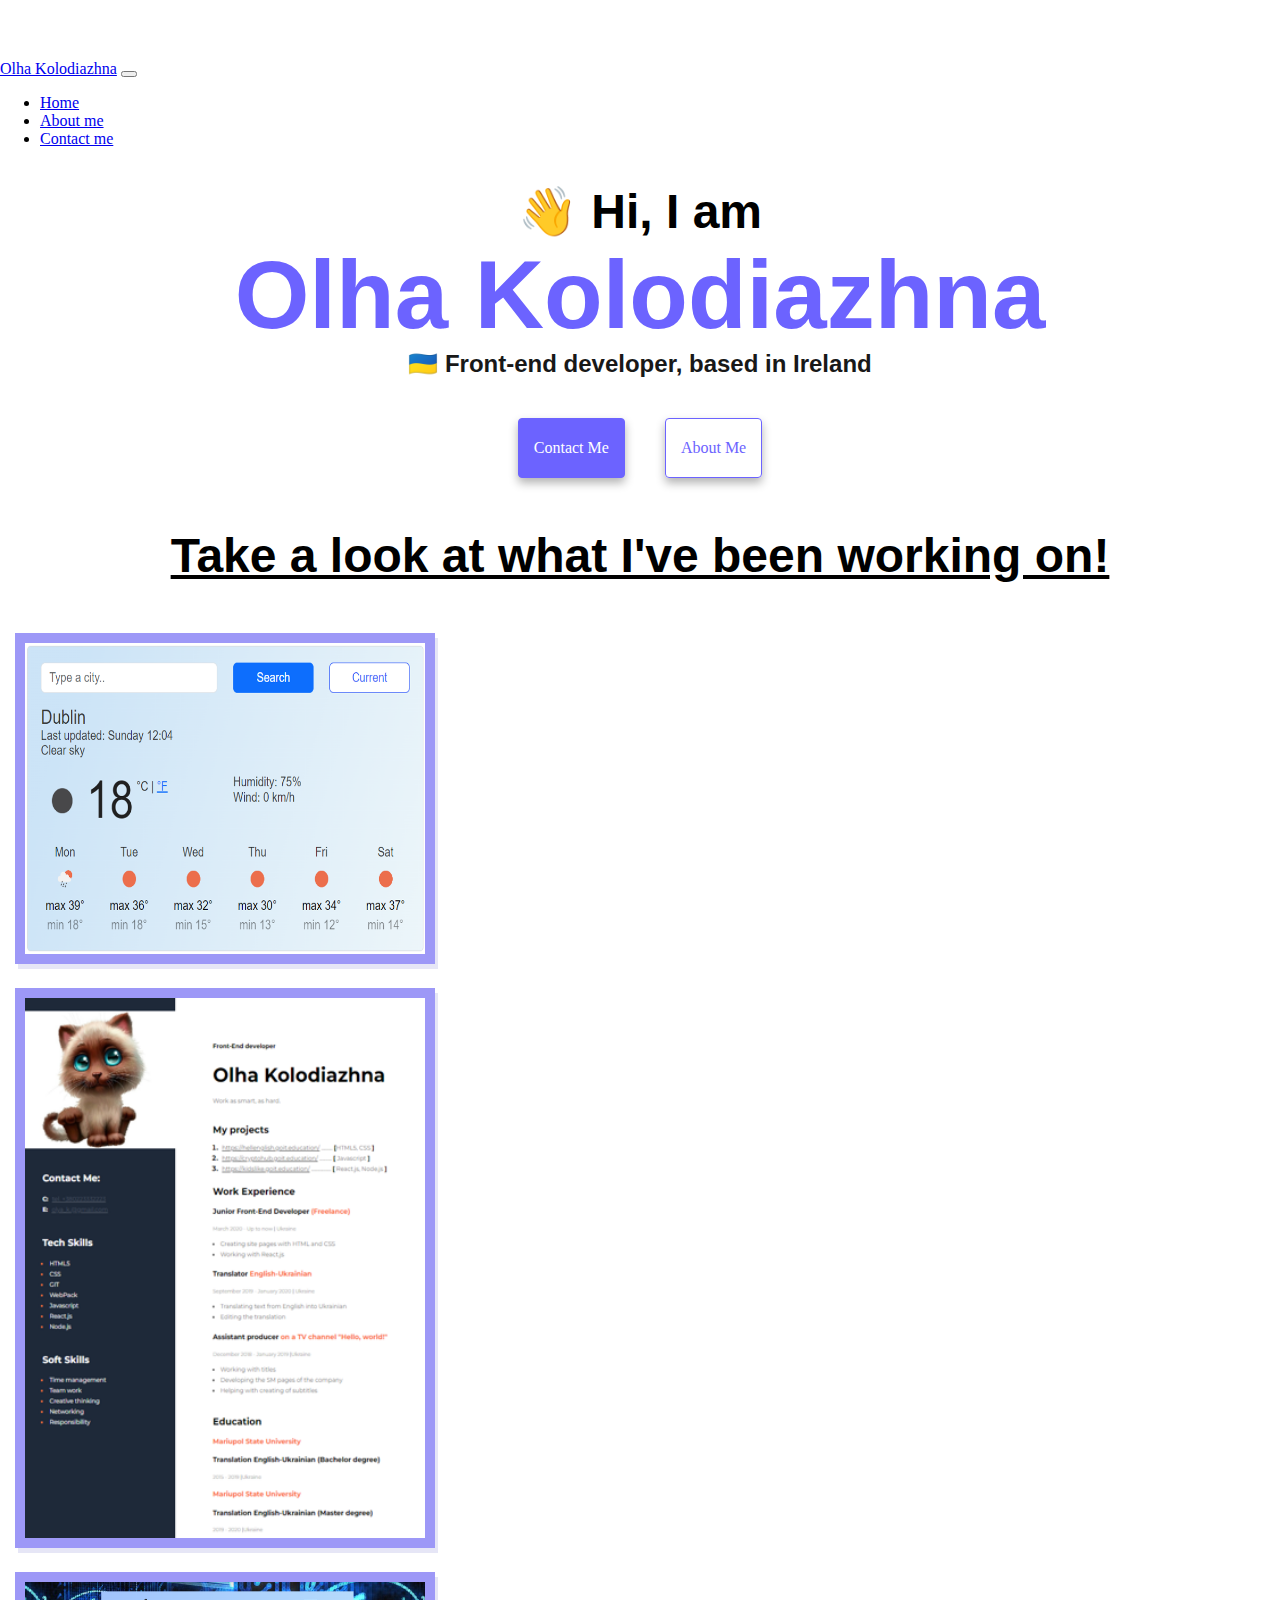
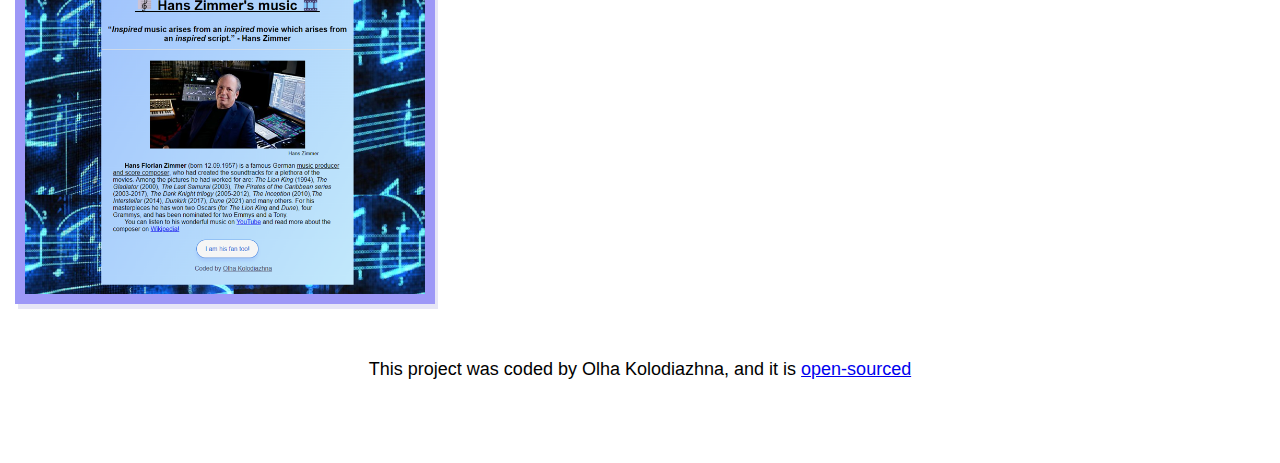
==== commit 66629cc1: "Update index.html" ====
--- a/index.html
+++ b/index.html
@@ -99,6 +99,12 @@
         <div class="col-md-4 text-center">
           <img src="images/site-scr.png" class="img-fluid" alt="Site-project" />
         </div>
+        <p>
+          This project was coded by Olha Kolodiazhna, and it is
+          <a href="https://github.com/Revontulten/My-Portfolio-SC.git"
+            >open-sourced</a
+          >
+        </p>
       </div>
     </div>
   </body>
--- a/styles.css
+++ b/styles.css
@@ -1,6 +1,7 @@
 :root {
   --primary-color: #6c63ff;
   --secondary-color: #f5f2fe;
+  --image-background: #9d98f7;
   --box-shadow: 0 5px 10px rgba(0, 0, 0, 0.3);
 }
 
@@ -11,12 +12,29 @@
 .introduction,
 .myDescription {
   text-align: center !important;
+
   margin: 0 auto;
   margin-top: 35px;
   margin-bottom: 15px;
 }
+
+.introduction h1 {
+  color: var(--primary-color);
+}
+.myDescription h3 {
+  color: var(--primary-color);
+}
+
 .myStory {
   text-align: center;
+
+  font-weight: bolder;
+}
+
+.myDescription h2,
+.projectList {
+  text-decoration: underline;
+  margin-bottom: 40px;
 }
 
 h1,
@@ -28,15 +46,20 @@
 
 h1 {
   font-size: 96px;
+  font-family: "Franklin Gothic Medium", "Arial Narrow", Arial, sans-serif;
 }
 
 h2 {
   font-size: 48px;
+  font-family: "Lucida Sans", "Lucida Sans Regular", "Lucida Grande",
+    "Lucida Sans Unicode", Geneva, Verdana, sans-serif;
 }
 
 h3 {
   font-size: 24px;
-  opacity: 0.7;
+  opacity: 0.9;
+  font-family: "Lucida Sans", "Lucida Sans Regular", "Lucida Grande",
+    "Lucida Sans Unicode", Geneva, Verdana, sans-serif;
 }
 
 p {
@@ -45,6 +68,8 @@
   font-size: 18px;
   line-height: 1.5;
   text-align: center;
+  font-family: "Lucida Sans", "Lucida Sans Regular", "Lucida Grande",
+    "Lucida Sans Unicode", Geneva, Verdana, sans-serif;
 }
 
 .navigation-links {
@@ -60,6 +85,21 @@
   padding: 20px 15px;
   text-decoration: none;
   text-transform: capitalize;
+}
+.about-link,
+.contact-link {
+  border: 1px solid #6c63ff;
+}
+
+.navigation-links .about-link:hover {
+  background-color: var(--secondary-color);
+}
+.navigation-links .contact-link:hover {
+  background-color: #6b63ffbd;
+}
+.navbar-nav .nav-item.active .nav-link,
+.navbar-nav .nav-item:hover .nav-link {
+  color: var(--primary-color);
 }
 
 .contact-link {
@@ -103,6 +143,7 @@
 
 .aboutProject {
   background-color: none !important;
+  font-size: 15px;
 }
 
 .col-sm-6 {
@@ -133,6 +174,10 @@
   margin-top: 0;
 }
 
+.buttons :hover {
+  background-color: var(--image-background);
+}
+
 .topLink {
   text-align: center;
   margin: 0 auto;
@@ -143,3 +188,11 @@
   margin: 0 auto;
   padding: 10px 15px;
 }
+
+img {
+  margin: 0 auto;
+  padding: 10px 10px;
+  width: 400px;
+  background-color: var(--image-background);
+  box-shadow: 3px 5px #d6d6f19c;
+}
